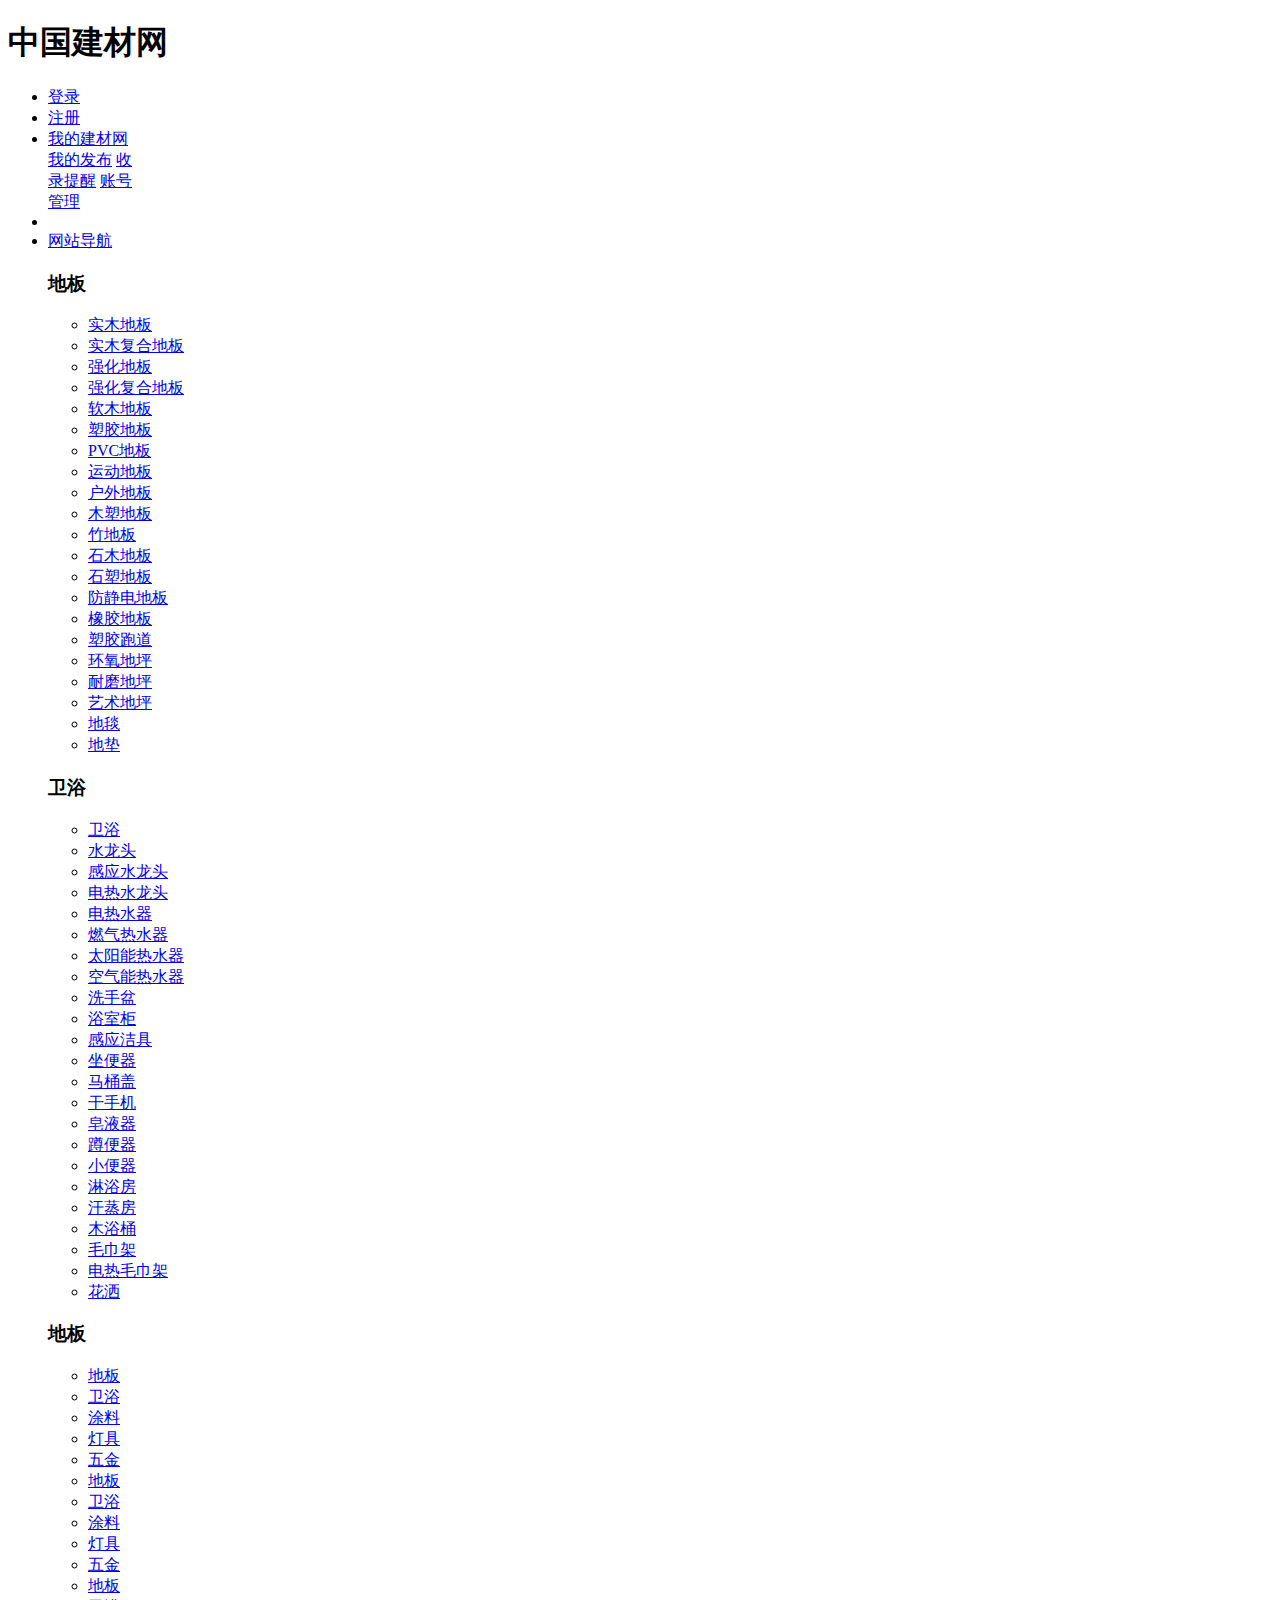
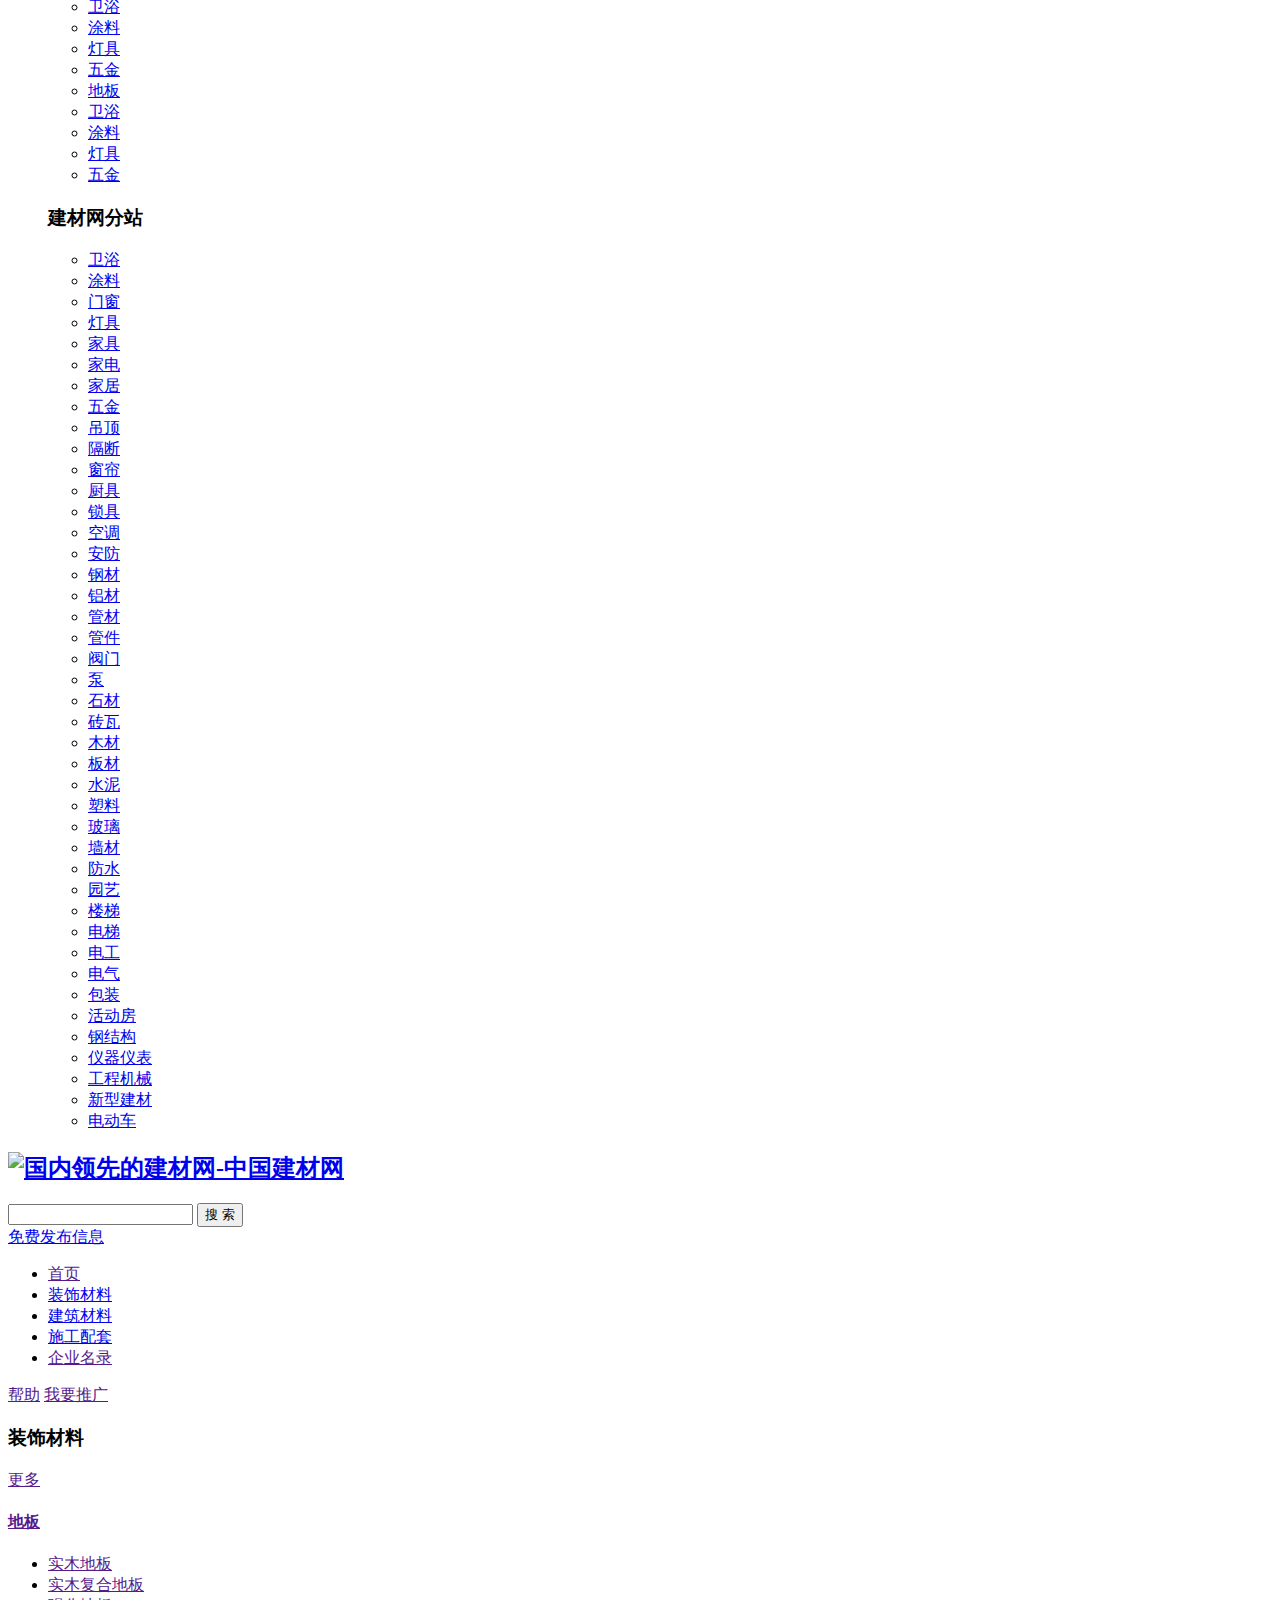
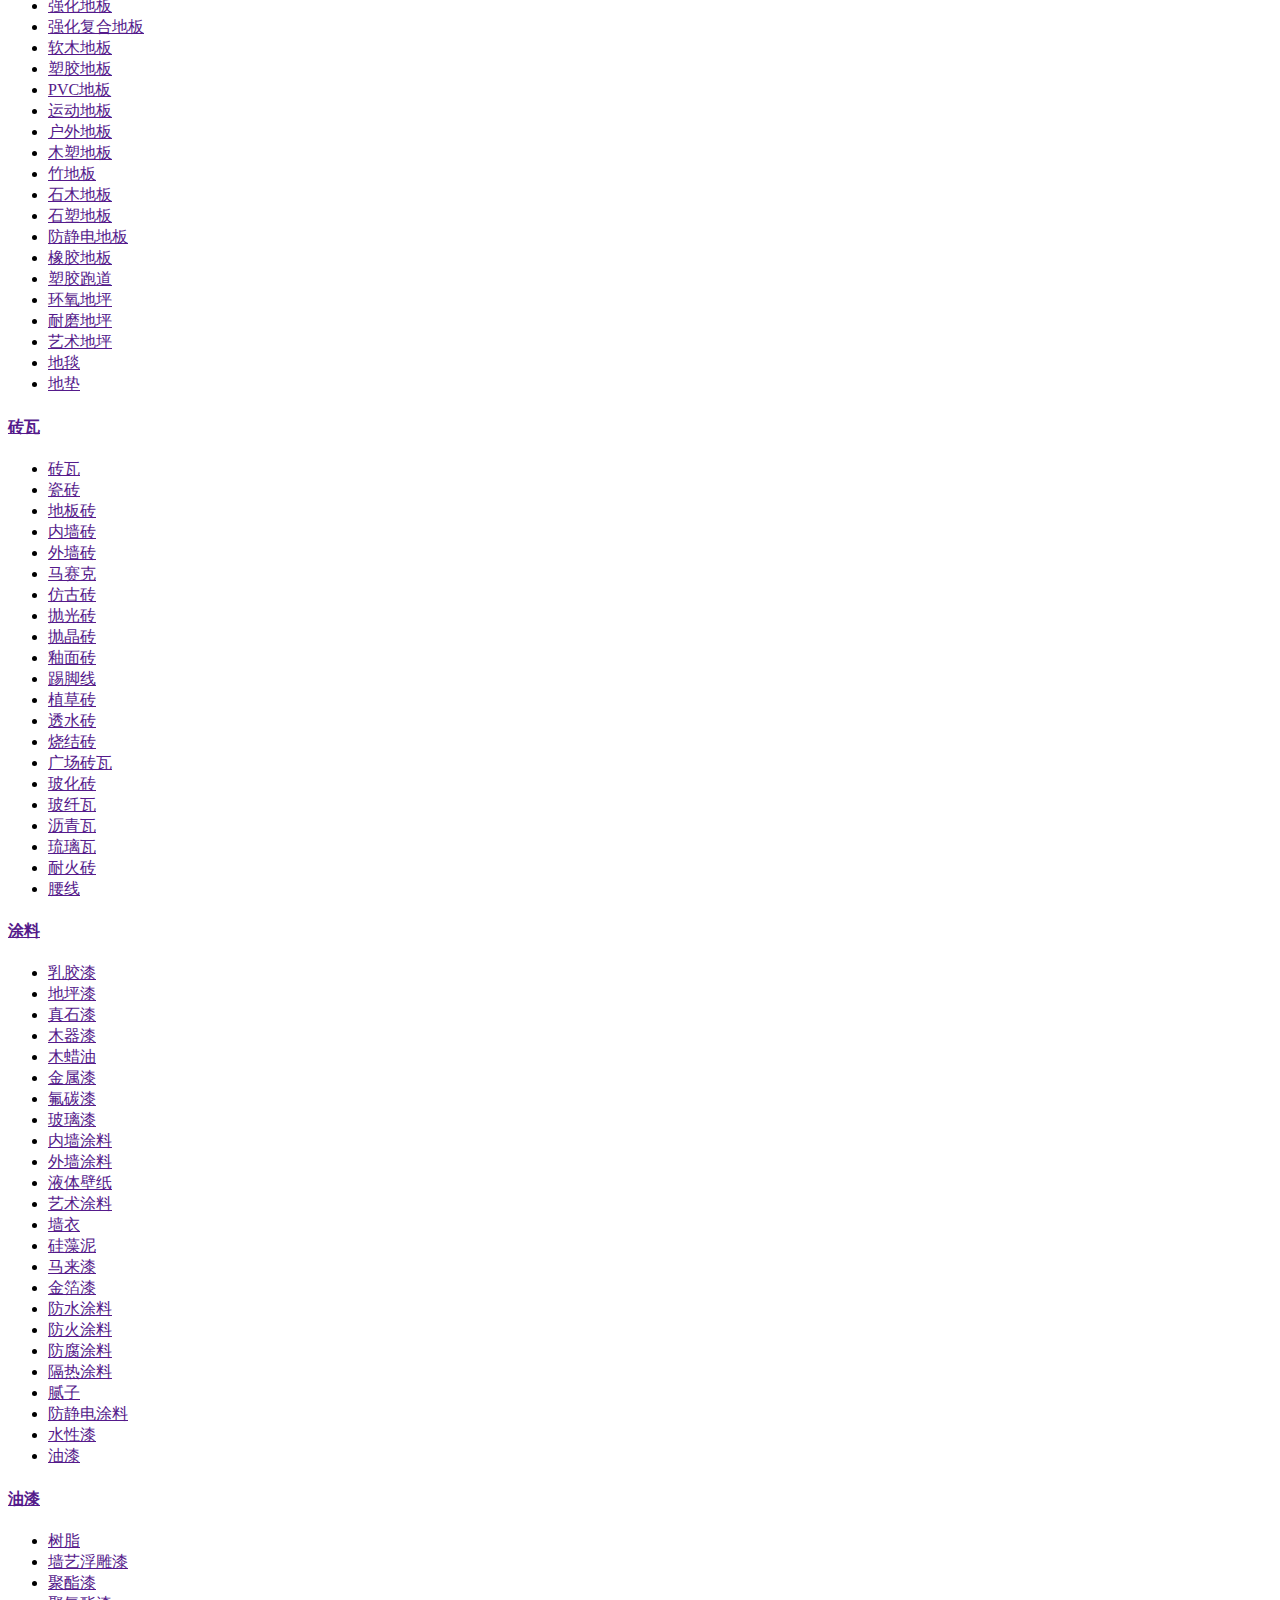
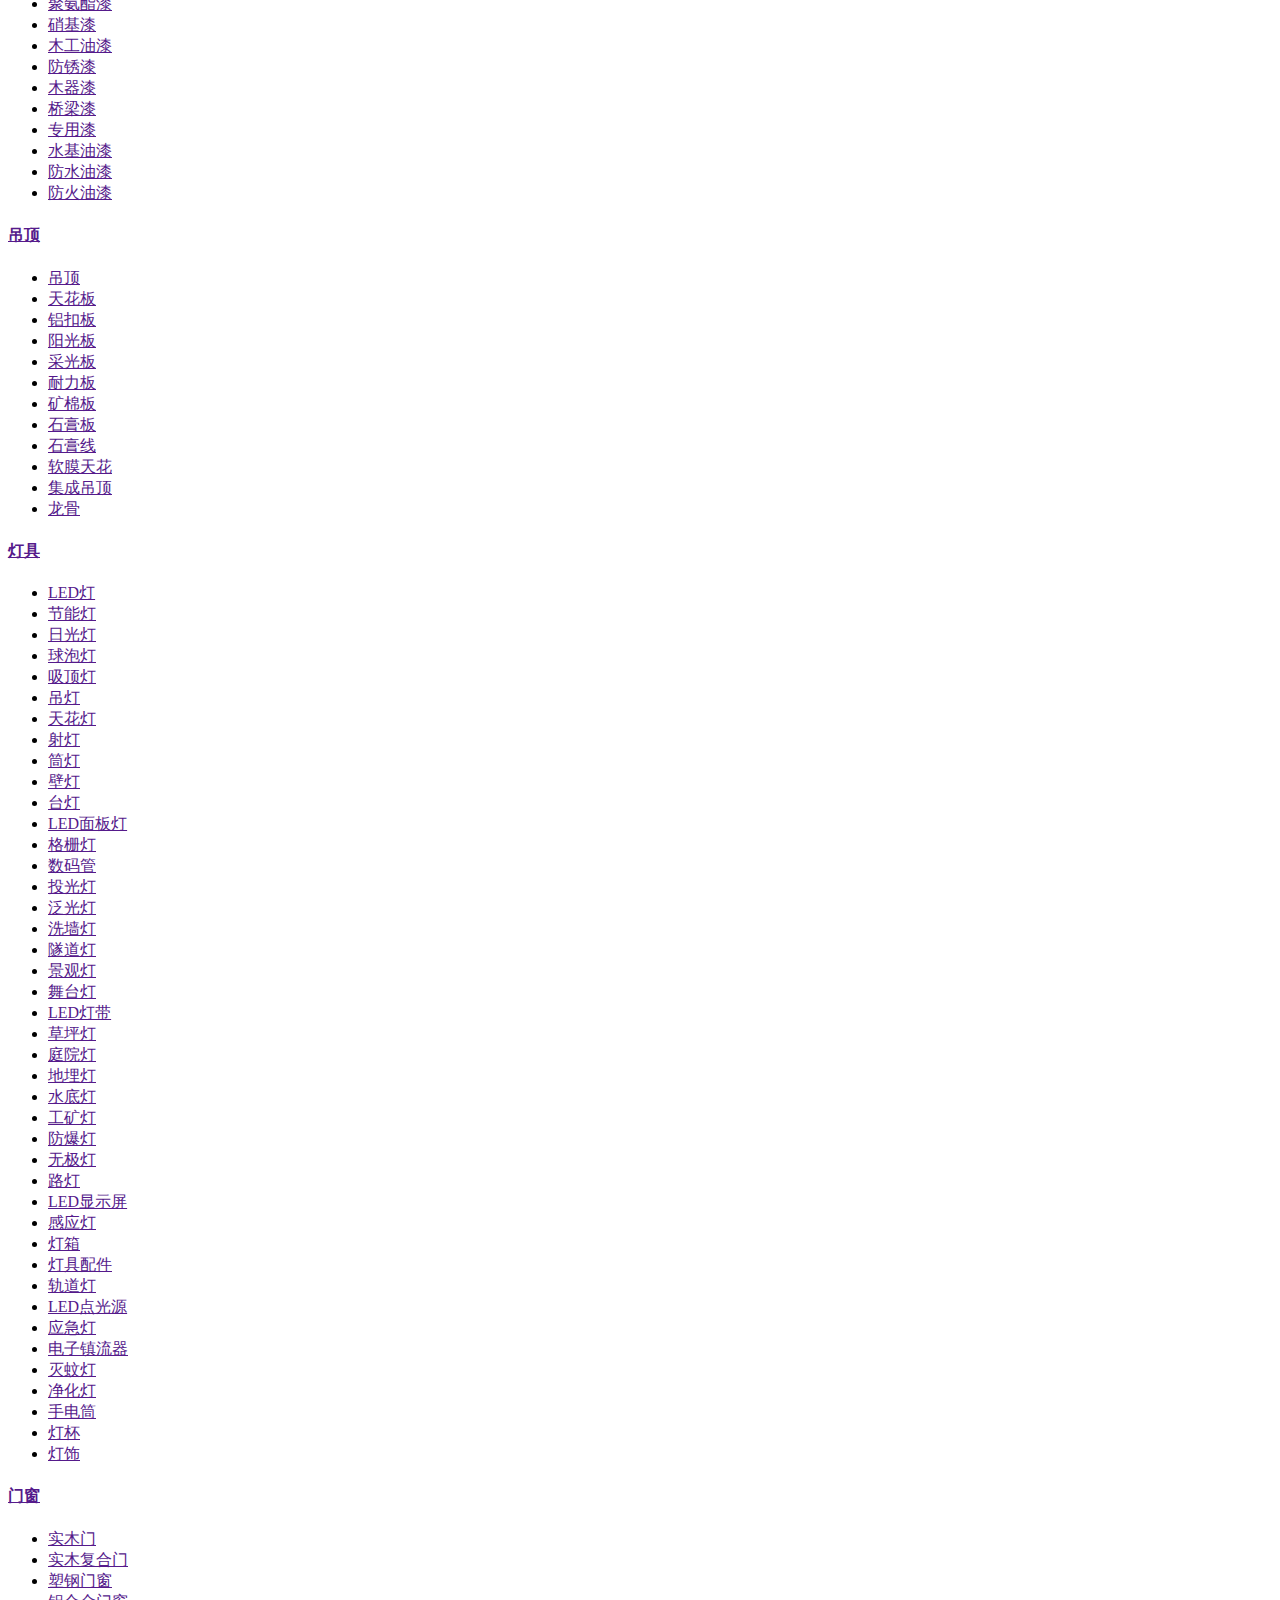
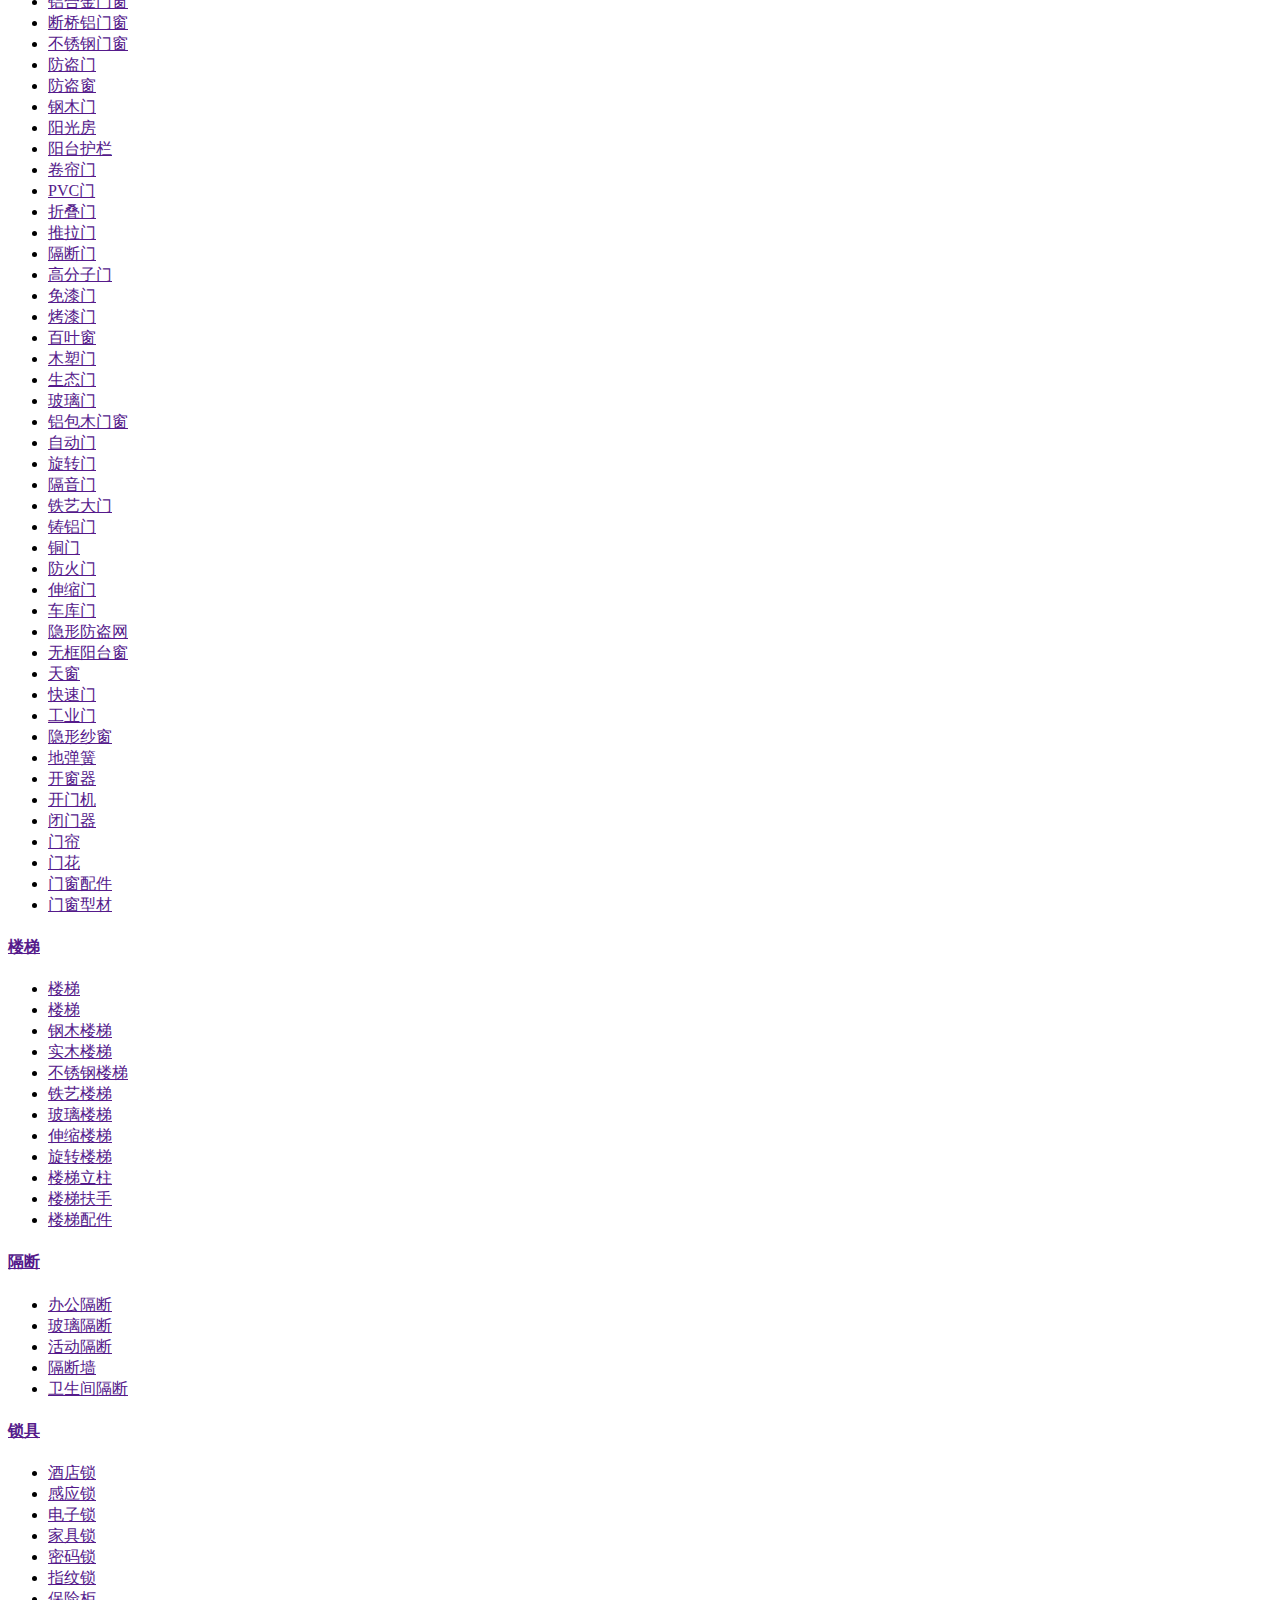
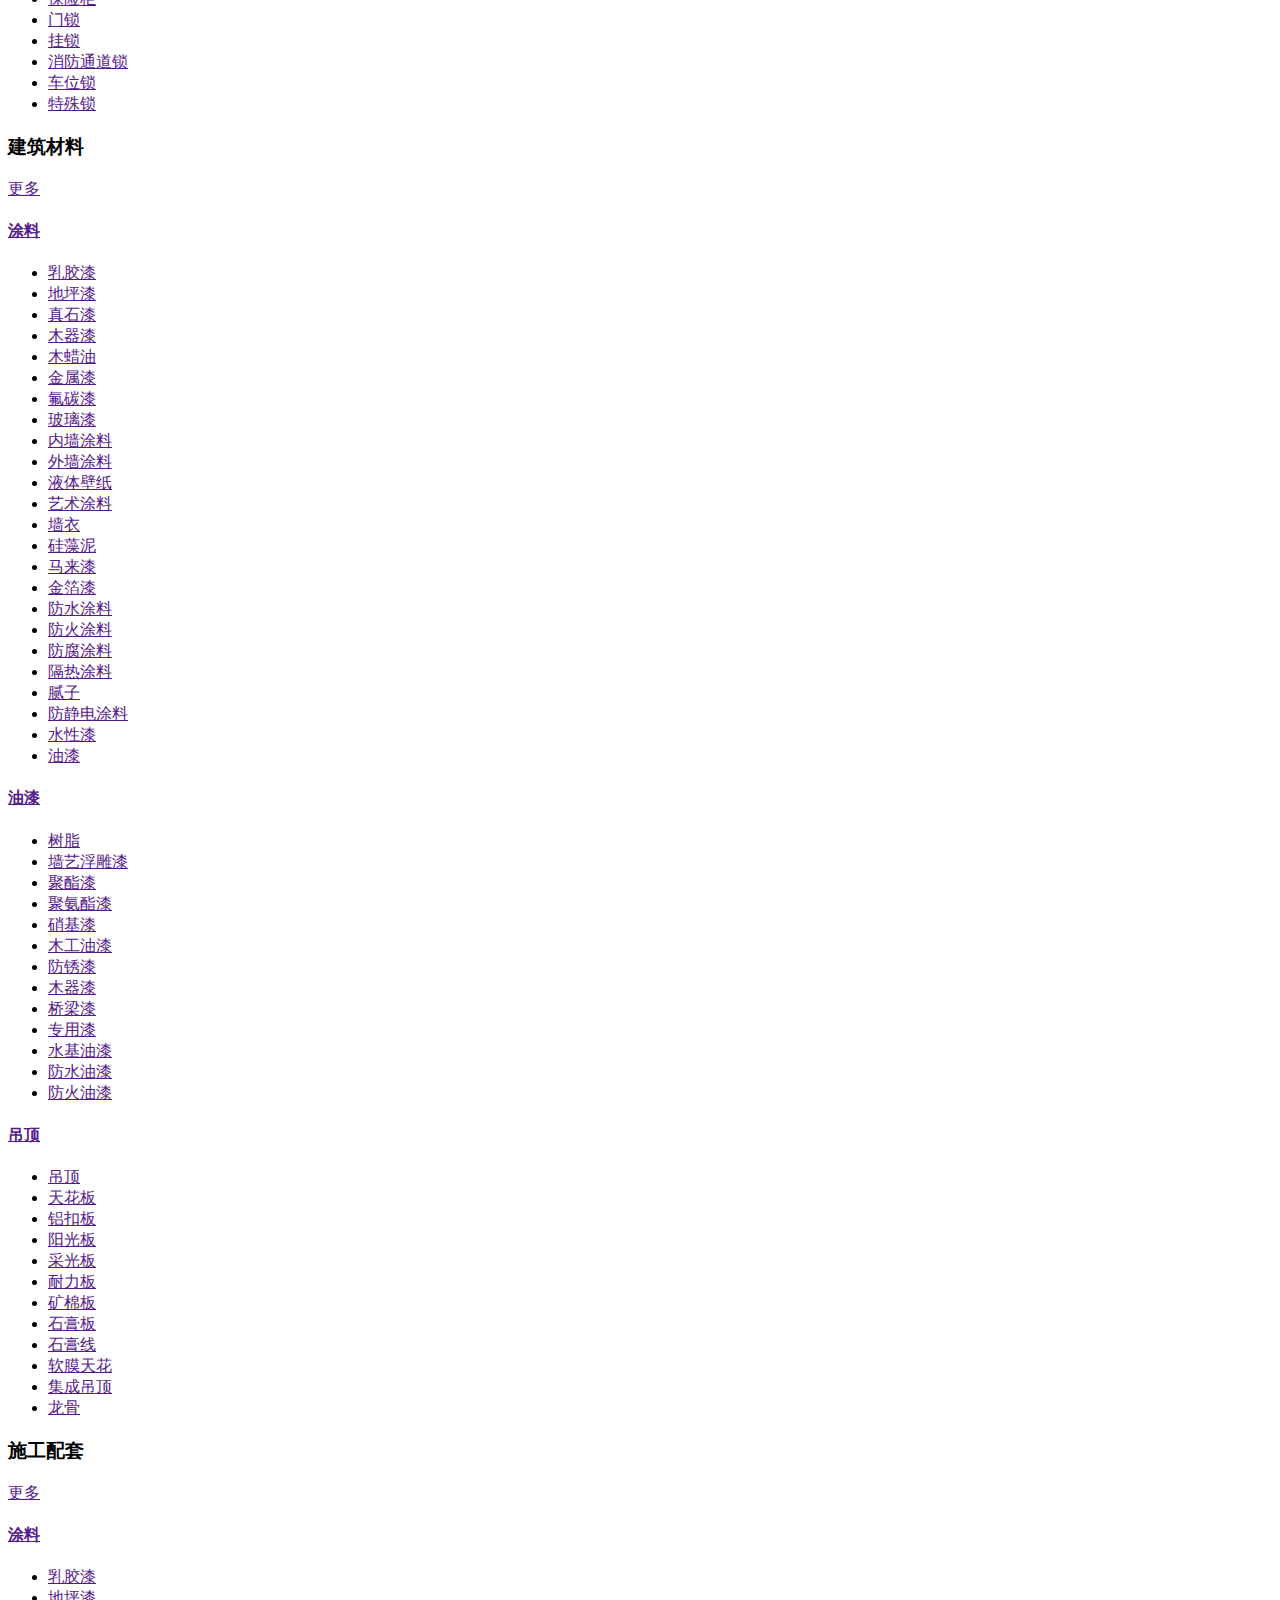
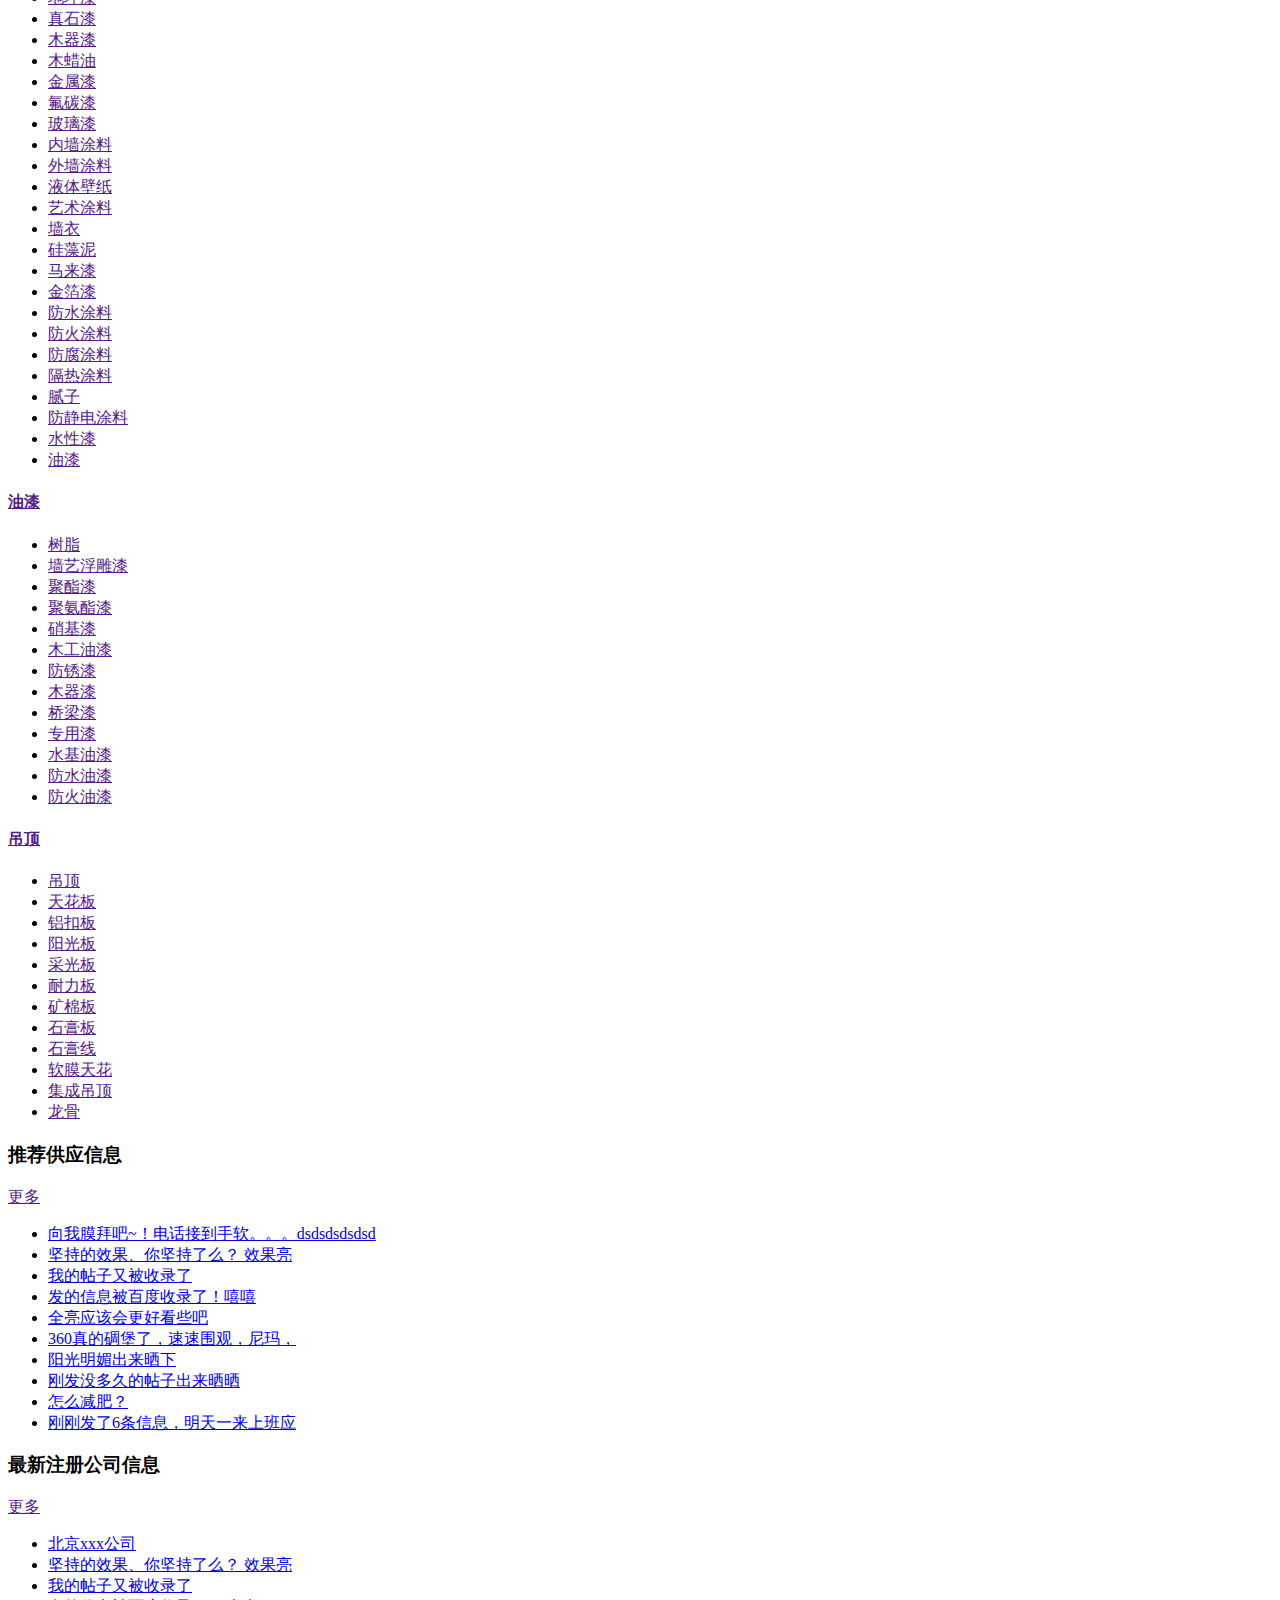
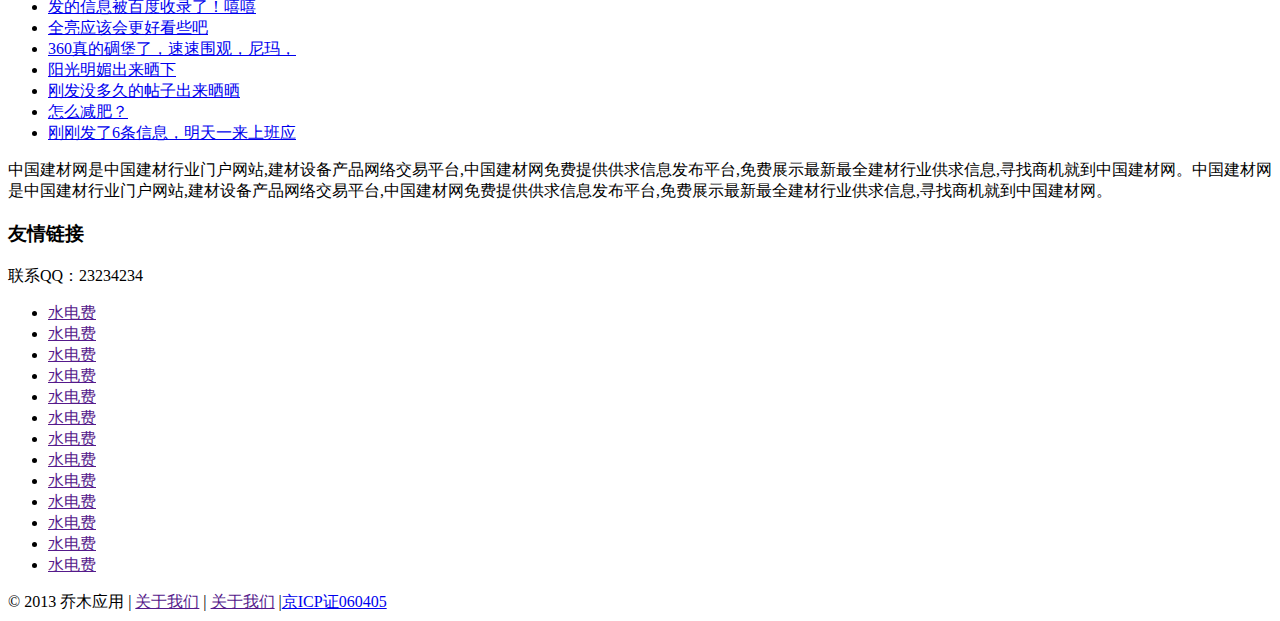
==== joe/index.html @ 0b6f3cf6 "add a lots" ====
<!DOCTYPE HTML>
<html>
	<meta charset='utf-8' />
	<meta name="keywords" content="css test,css" />
	<meta name="description" content="test is great" />
	<meta http-equiv="X-UA-Compatible" content="IE=edge,chrome=1" />
	<title>HTML5</title>
	<link rel="shortcut icon" href="" />
	<link rel="stylesheet" href="__PUBLIC__/Css/kof.css" type="text/css" />
	<link rel="stylesheet" href="__PUBLIC__/Css/fontawesome/font-awesome.min.css" type="text/css" />
	<load href="__PUBLIC__/Js/jquery.js" />
	<!--[if IE 7]>
	  <link rel="stylesheet" href="__PUBLIC__/css/fontawesome/font-awesome-ie7.min.css">
	<![endif]-->
	<script type="text/javascript">
		(function($){
		$.fn.hoverDelay = function(options){
		var defaults = {
		hoverDuring: 200,
		outDuring: 200,
		hoverEvent: function(){
		    $.noop();
		},
		outEvent: function(){
		    $.noop();    
		}
		};
		var sets = $.extend(defaults,options || {});
		var hoverTimer, outTimer;
		return $(this).each(function(){
		$(this).hover(function(){
		    clearTimeout(outTimer);
		    hoverTimer = setTimeout(sets.hoverEvent, sets.hoverDuring);
		},function(){
		    clearTimeout(hoverTimer);
		    outTimer = setTimeout(sets.outEvent, sets.outDuring);
		});    
		});
		}      
		})(jQuery);
		
			function hoverEffect(id,classname,target){
				$(id).hoverDelay({
				    hoverEvent: function(){
						$(target).addClass(classname);
					},
					outEvent: function(){
						$(target).removeClass(classname);
					}
				});
		    }
		    $(function(){
			   hoverEffect("#dashboard","menu-hover","#dashboard");
			   hoverEffect("#sitemap","menu-hover","#sitemap");
			   hoverEffect("#search-btn","borange",".search");
			});
		</script>
	<body>
		<div id="topheader" class="mb10">
			<div class="container">
				<h1 class="f14 dib l lh28 n ml5">中国建材网</h1>
				<ul class="r lh28">
				<li class="di l"><a class="brc plr10" href="login" rel="nofollow"><b class="icon-user cf60"></b> 登录</a></li>
				<li class="di l"><a class="brc plr10"  href="reg" rel="nofollow">注册</a></li>
				<li class="di menu" id="dashboard">
						<div class="menu-hd">
							<a href="http://www.huangye88.com/" target="_blank" title="免费发布信息">我的建材网</a><i><em></em><span></span></i>
						</div>
						<div class="menu-bd menu-list">
							<div class="menu-bd-panel" style="width:91px;">
								<a href="#" target="_top"><b class="icon-edit gc"></b> 我的发布</a>
								<a href="#" target="_top"><b class="icon-bell gc"></b> 收录提醒</a>
								<a href="#" target="_top"><b class="icon-cog gc"></b> 账号管理</a>
							</div>
						</div>
				</li>
				<li class="di l"><span class="brc lh12 h12"></span></li>
				<li class="di menu" id="sitemap">
						<div class="menu-hd">
							<a href="#"><b class="icon-sitemap cf60"></b> 网站导航</a><i><em></em><span></span></i>
						</div>
						<div class="menu-bd menu-list">
							<div class="menu-bd-panel">
								<div class="mod mod-a">
									<div class="mod-wrap">
										<h3>地板</h3>
										<ul>
											<li><a href="cpvlist_43.htm">实木地板</a></li>
											<li><a href="cpvlist_42.htm">实木复合地板</a></li>
											<li><a href="cpvlist_39.htm">强化地板</a></li>
											<li><a href="cpvlist_942.htm">强化复合地板</a></li>
											<li><a href="cpvlist_38.htm">软木地板</a></li>
											<li><a href="cpvlist_33.htm">塑胶地板</a></li>
											<li><a href="cpvlist_765.htm">PVC地板</a></li>
											<li><a href="cpvlist_820.htm">运动地板</a></li>
											<li><a href="cpvlist_940.htm">户外地板</a></li>
											<li><a href="cpvlist_868.htm">木塑地板</a></li>
											<li><a href="cpvlist_37.htm">竹地板</a></li>
											<li><a href="cpvlist_941.htm">石木地板</a></li>
											<li><a href="cpvlist_943.htm">石塑地板</a></li>
											<li><a href="cpvlist_757.htm">防静电地板</a></li>
											<li><a href="cpvlist_40.htm">橡胶地板</a></li>
											<li><a href="cpvlist_1323.htm">塑胶跑道</a></li>
											<li><a href="cpvlist_789.htm">环氧地坪</a></li>
											<li><a href="cpvlist_790.htm">耐磨地坪</a></li>
											<li><a href="cpvlist_791.htm">艺术地坪</a></li>
											<li><a href="cpvlist_756.htm">地毯</a></li>
											<li><a href="cpvlist_945.htm">地垫</a></li>
										</ul>
									</div>
								</div>
								<div class="mod mod-b">
									<div class="mod-wrap">
										<h3>卫浴</h3>
										<ul>
											<li><a href="cplist_1.htm" class="a4">卫浴</a></li>
<li><a href="cpvlist_3.htm">水龙头</a></li>
										<li><a href="cpvlist_1200.htm">感应水龙头</a></li>
										<li><a href="cpvlist_1127.htm">电热水龙头</a></li>
										<li><a href="cpvlist_11.htm">电热水器</a></li>
										<li><a href="cpvlist_1281.htm">燃气热水器</a></li>
										<li><a href="cpvlist_1129.htm">太阳能热水器</a></li>
										<li><a href="cpvlist_1128.htm">空气能热水器</a></li>
										<li><a href="cpvlist_763.htm">洗手盆</a></li>
										<li><a href="cpvlist_755.htm">浴室柜</a></li>
										<li><a href="cpvlist_859.htm">感应洁具</a></li>
										<li><a href="cpvlist_4.htm">坐便器</a></li>
										<li><a href="cpvlist_1174.htm">马桶盖</a></li>
										<li><a href="cpvlist_867.htm">干手机</a></li>
										<li><a href="cpvlist_1201.htm">皂液器</a></li>
										<li><a href="cpvlist_898.htm">蹲便器</a></li>
										<li><a href="cpvlist_858.htm">小便器</a></li>
										<li><a href="cpvlist_764.htm">淋浴房</a></li>
										<li><a href="cpvlist_899.htm">汗蒸房</a></li>
										<li><a href="cpvlist_1126.htm">木浴桶</a></li>
										<li><a href="cpvlist_779.htm">毛巾架</a></li>
										<li><a href="cpvlist_1280.htm">电热毛巾架</a></li>
										<li><a href="cpvlist_778.htm">花洒</a></li>
										</ul>
									</div>
								</div>
								<div class="mod mod-c">
									<div class="mod-wrap">
										<h3>地板</h3>
										<ul>
											<li><a href="#" target="_top">地板</a></li>
											<li><a href="#" target="_top">卫浴</a></li>
											<li><a href="#" target="_top">涂料</a></li>
											<li><a href="#" target="_top">灯具</a></li>
											<li><a href="#" target="_top">五金</a></li>
											<li><a href="#" target="_top">地板</a></li>
											<li><a href="#" target="_top">卫浴</a></li>
											<li><a href="#" target="_top">涂料</a></li>
											<li><a href="#" target="_top">灯具</a></li>
											<li><a href="#" target="_top">五金</a></li>
											<li><a href="#" target="_top">地板</a></li>
											<li><a href="#" target="_top">卫浴</a></li>
											<li><a href="#" target="_top">涂料</a></li>
											<li><a href="#" target="_top">灯具</a></li>
											<li><a href="#" target="_top">五金</a></li>
											<li><a href="#" target="_top">地板</a></li>
											<li><a href="#" target="_top">卫浴</a></li>
											<li><a href="#" target="_top">涂料</a></li>
											<li><a href="#" target="_top">灯具</a></li>
											<li><a href="#" target="_top">五金</a></li>
										</ul>
									</div>
								</div>
								<div class="mod mod-d">
									<div class="mod-wrap">
										<h3>建材网分站</h3>
										<ul>
										 <li><a href="weiyu">卫浴</a></li>
										 <li><a href="tuliao">涂料</a></li>
										 <li><a href="menchuang">门窗</a></li>
										 <li><a href="dengju">灯具</a></li>
										 <li><a href="jiaju">家具</a></li>
										 <li><a href="jiadian">家电</a></li>
										 <li><a href="jiajuzhuangshi">家居</a></li>
										 <li><a href="wujin">五金</a></li>
										 <li><a href="diaoding">吊顶</a></li>
										 <li><a href="geduan">隔断</a></li>
										 <li><a href="chuanglian">窗帘</a></li>
										 <li><a href="chuju">厨具</a></li>
										 <li><a href="suoju">锁具</a></li>
										 <li><a href="kongtiao">空调</a></li>
										 <li><a href="anfang">安防</a></li>
										 <li><a href="gangcai">钢材</a></li>
										 <li><a href="lvcai">铝材</a></li>
										 <li><a href="guancai">管材</a></li>
										 <li><a href="guanjian">管件</a></li>
										 <li><a href="famen">阀门</a></li>
										 <li><a href="beng">泵</a></li>
										 <li><a href="shicai">石材</a></li>
										 <li><a href="zhuanwa">砖瓦</a></li>
										 <li><a href="mucai">木材</a></li>
										 <li><a href="bancai">板材</a></li>
										 <li><a href="shuini">水泥</a></li>
										 <li><a href="suliao">塑料</a></li>
										 <li><a href="boli">玻璃</a></li>
										 <li><a href="muqiang">墙材</a></li>
										 <li><a href="fangshui">防水</a></li>
										 <li><a href="yuanyi">园艺</a></li>
										 <li><a href="louti">楼梯</a></li>
										 <li><a href="dianti">电梯</a></li>
										 <li><a href="diangong">电工</a></li>
										 <li><a href="dianqi">电气</a></li>
										 <li><a href="baozhuang">包装</a></li>
										 <li><a href="huodongfang">活动房</a></li>
										 <li><a href="gangjiegou">钢结构</a></li>
										 <li><a href="yiqiyibiao">仪器仪表</a></li>
										 <li><a href="gongchengjixie">工程机械</a></li>
										 <li><a href="xinxingjiancai">新型建材</a></li>
										 <li><a href="diandongche">电动车</a></li>
										</ul>
									</div>
								</div>
							</div>
						</div>
					</li>
				</ul>
			</div> 
		</div>
		<div class="header container">
		   <h2 class="logo"><a href="#" title="中国建材网"><img src="http://static.huangye88.com/images/new/logoi.jpg" alt="国内领先的建材网-中国建材网"></a></h2>
		   <form method="post" action="#" id="search-query" name="search">
		       <div id="search" class="search">
				   <div class="search-wrap" >
					     <input  type="search" class="w200 f14 g6">
						 <button name="search" type="submit" id="search-btn">搜 索</button>
				   </div>
		   	   </div>
		   </form>
		   <div class="dib r rel" style="top:16px;right:10px">
		       <a href="#" class="button button-rounded button-flat-caution button-large">
			       <b class="icon-edit"></b> 免费发布信息</a>
		   </div>
		</div>
		<div class="container">
			<div class="nav">
				<ul>
				    <li><a href="" class="active">首页</a></li>
				    <li><a href="#a">装饰材料</a></li>
				    <li><a href="#b">建筑材料</a></li>
				    <li><a href="#c">施工配套</a></li>
				    <li><a href="">企业名录</a></li>
				</ul>
				<span class="r pt15 mr10"><b class="icon-question-sign lh28 gc"></b> <a href="">帮助</a></span>
				<span class="r pt15 mr10"><b class="icon-trophy lh28 cf60"></b> <a href="">我要推广</a></span>
			</div>
		</div>
		
		<div class="container">
			<div class="content pct100">
				<div class="main">
					<div class="box-hd" name="a" id="a">
						<h3>装饰材料</h3>
						<div class="box-hd-r"><a href="">更多<b class="icon-double-angle-right gc ml5"></b></a></div>
					</div>
					<div class="box-bd">
						<div class="cat-bd">
							<label for=""><h4><a href="">地板</a></h4><b class="icon-chevron-right gc ml5"></b></label> 
							<ul>
							 <li><a href="">实木地板</a></li>
								<li><a href="">实木复合地板</a></li>
								<li><a href="">强化地板</a></li>
								<li><a href="">强化复合地板</a></li>
								<li><a href="">软木地板</a></li>
								<li><a href="">塑胶地板</a></li>
								<li><a href="">PVC地板</a></li>
								<li><a href="">运动地板</a></li>
								<li><a href="">户外地板</a></li>
								<li><a href="">木塑地板</a></li>
								<li><a href="">竹地板</a></li>
								<li><a href="">石木地板</a></li>
								<li><a href="">石塑地板</a></li>
								<li><a href="">防静电地板</a></li>
								<li><a href="">橡胶地板</a></li>
								<li><a href="">塑胶跑道</a></li>
								<li><a href="">环氧地坪</a></li>
								<li><a href="">耐磨地坪</a></li>
								<li><a href="">艺术地坪</a></li>
								<li><a href="">地毯</a></li>
								<li><a href="">地垫</a></li>
						</ul>
						</div>
						<div class="cat-bd">
							<label for=""><h4><a href="">砖瓦</a></h4><b class="icon-chevron-right gc ml5"></b></label> 
							<ul>
								 <li><a href="">砖瓦</a></li>
								<li><a href="">瓷砖</a></li>
								<li><a href="">地板砖</a></li>
								<li><a href="">内墙砖</a></li>
								<li><a href="">外墙砖</a></li>
								<li><a href="">马赛克</a></li>
								<li><a href="">仿古砖</a></li>
								<li><a href="">抛光砖</a></li>
								<li><a href="">抛晶砖</a></li>
								<li><a href="">釉面砖</a></li>
								<li><a href="">踢脚线</a></li>
								<li><a href="">植草砖</a></li>
								<li><a href="">透水砖</a></li>
								<li><a href="">烧结砖</a></li>
								<li><a href="">广场砖瓦</a></li>
								<li><a href="">玻化砖</a></li>
								<li><a href="">玻纤瓦</a></li>
								<li><a href="">沥青瓦</a></li>
								<li><a href="">琉璃瓦</a></li>
								<li><a href="">耐火砖</a></li>
								<li><a href="">腰线</a></li>
							</ul>
						</div>
						<div class="cat-bd">
							<label for=""><h4><a href="">涂料</a></h4><b class="icon-chevron-right gc ml5"></b></label> 
							<ul>
								 <li><a href="">乳胶漆</a></li>
<li><a href="">地坪漆</a></li>
<li><a href="">真石漆</a></li>
<li><a href="">木器漆</a></li>
<li><a href="">木蜡油</a></li>
<li><a href="">金属漆</a></li>
<li><a href="">氟碳漆</a></li>
<li><a href="">玻璃漆</a></li>
<li><a href="">内墙涂料</a></li>
<li><a href="">外墙涂料</a></li>
<li><a href="">液体壁纸</a></li>
<li><a href="">艺术涂料</a></li>
<li><a href="">墙衣</a></li>
<li><a href="">硅藻泥</a></li>
<li><a href="">马来漆</a></li>
<li><a href="">金箔漆</a></li>
<li><a href="">防水涂料</a></li>
<li><a href="">防火涂料</a></li>
<li><a href="">防腐涂料</a></li>
<li><a href="">隔热涂料</a></li>
<li><a href="">腻子</a></li>
<li><a href="">防静电涂料</a></li>
<li><a href="">水性漆</a></li>
<li><a href="">油漆</a></li>
							</ul>
						</div>
						<div class="cat-bd">
							<label for=""><h4><a href="">油漆</a></h4><b class="icon-chevron-right gc ml5"></b></label> 
							<ul>
								<li><a href="">树脂</a></li>
<li><a href="">墙艺浮雕漆</a></li>
<li><a href="">聚酯漆</a></li>
<li><a href="">聚氨酯漆</a></li>
<li><a href="">硝基漆</a></li>
<li><a href="">木工油漆</a></li>
<li><a href="">防锈漆</a></li>
<li><a href="">木器漆</a></li>
<li><a href="">桥梁漆</a></li>
<li><a href="">专用漆</a></li>
<li><a href="">水基油漆</a></li>
<li><a href="">防水油漆</a></li>
<li><a href="">防火油漆</a></li>
							</ul>
						</div>
						<div class="cat-bd">
							<label for=""><h4><a href="">吊顶</a></h4><b class="icon-chevron-right gc ml5"></b></label> 
							<ul>
								 <li><a href="">吊顶</a></li>
<li><a href="">天花板</a></li>
<li><a href="">铝扣板</a></li>
<li><a href="">阳光板</a></li>
<li><a href="">采光板</a></li>
<li><a href="">耐力板</a></li>
<li><a href="">矿棉板</a></li>
<li><a href="">石膏板</a></li>
<li><a href="">石膏线</a></li>
<li><a href="">软膜天花</a></li>
<li><a href="">集成吊顶</a></li>
<li><a href="">龙骨</a></li>
							</ul>
						</div>
						<div class="cat-bd">
							<label for=""><h4><a href="">灯具</a></h4><b class="icon-chevron-right gc ml5"></b></label> 
							<ul>
								 <li><a href="">LED灯</a></li>
									<li><a href="">节能灯</a></li>
									<li><a href="">日光灯</a></li>
									<li><a href="">球泡灯</a></li>
									<li><a href="">吸顶灯</a></li>
									<li><a href="">吊灯</a></li>
									<li><a href="">天花灯</a></li>
									<li><a href="">射灯</a></li>
									<li><a href="">筒灯</a></li>
									<li><a href="">壁灯</a></li>
									<li><a href="">台灯</a></li>
									<li><a href="">LED面板灯</a></li>
									<li><a href="">格栅灯</a></li>
									<li><a href="">数码管</a></li>
									<li><a href="">投光灯</a></li>
									<li><a href="">泛光灯</a></li>
									<li><a href="">洗墙灯</a></li>
									<li><a href="">隧道灯</a></li>
									<li><a href="">景观灯</a></li>
									<li><a href="">舞台灯</a></li>
									<li><a href="">LED灯带</a></li>
									<li><a href="">草坪灯</a></li>
									<li><a href="">庭院灯</a></li>
									<li><a href="">地埋灯</a></li>
									<li><a href="">水底灯</a></li>
									<li><a href="">工矿灯</a></li>
									<li><a href="">防爆灯</a></li>
									<li><a href="">无极灯</a></li>
									<li><a href="">路灯</a></li>
									<li><a href="">LED显示屏</a></li>
									<li><a href="">感应灯</a></li>
									<li><a href="">灯箱</a></li>
									<li><a href="">灯具配件</a></li>
									<li><a href="">轨道灯</a></li>
									<li><a href="">LED点光源</a></li>
									<li><a href="">应急灯</a></li>
									<li><a href="">电子镇流器</a></li>
									<li><a href="">灭蚊灯</a></li>
									<li><a href="">净化灯</a></li>
									<li><a href="">手电筒</a></li>
									<li><a href="">灯杯</a></li>
									<li><a href="">灯饰</a></li>
							</ul>
						</div>
						<div class="cat-bd">
							<label for=""><h4><a href="">门窗</a></h4><b class="icon-chevron-right gc ml5"></b></label> 
							<ul>
								 <li><a href="">实木门</a></li>
<li><a href="">实木复合门</a></li>
<li><a href="">塑钢门窗</a></li>
<li><a href="">铝合金门窗</a></li>
<li><a href="">断桥铝门窗</a></li>
<li><a href="">不锈钢门窗</a></li>
<li><a href="">防盗门</a></li>
<li><a href="">防盗窗</a></li>
<li><a href="">钢木门</a></li>
<li><a href="">阳光房</a></li>
<li><a href="">阳台护栏</a></li>
<li><a href="">卷帘门</a></li>
<li><a href="">PVC门</a></li>
<li><a href="">折叠门</a></li>
<li><a href="">推拉门</a></li>
<li><a href="">隔断门</a></li>
<li><a href="">高分子门</a></li>
<li><a href="">免漆门</a></li>
<li><a href="">烤漆门</a></li>
<li><a href="">百叶窗</a></li>
<li><a href="">木塑门</a></li>
<li><a href="">生态门</a></li>
<li><a href="">玻璃门</a></li>
<li><a href="">铝包木门窗</a></li>
<li><a href="">自动门</a></li>
<li><a href="">旋转门</a></li>
<li><a href="">隔音门</a></li>
<li><a href="">铁艺大门</a></li>
<li><a href="">铸铝门</a></li>
<li><a href="">铜门</a></li>
<li><a href="">防火门</a></li>
<li><a href="">伸缩门</a></li>
<li><a href="">车库门</a></li>
<li><a href="">隐形防盗网</a></li>
<li><a href="">无框阳台窗</a></li>
<li><a href="">天窗</a></li>
<li><a href="">快速门</a></li>
<li><a href="">工业门</a></li>
<li><a href="">隐形纱窗</a></li>
<li><a href="">地弹簧</a></li>
<li><a href="">开窗器</a></li>
<li><a href="">开门机</a></li>
<li><a href="">闭门器</a></li>
<li><a href="">门帘</a></li>
<li><a href="">门花</a></li>
<li><a href="">门窗配件</a></li>
<li><a href="">门窗型材</a></li>
							</ul>
						</div>
						<div class="cat-bd">
							<label for=""><h4><a href="">楼梯</a></h4><b class="icon-chevron-right gc ml5"></b></label> 
							<ul>
								 <li><a href="">楼梯</a></li>
<li><a href="">楼梯</a></li>
<li><a href="">钢木楼梯</a></li>
<li><a href="">实木楼梯</a></li>
<li><a href="">不锈钢楼梯</a></li>
<li><a href="">铁艺楼梯</a></li>
<li><a href="">玻璃楼梯</a></li>
<li><a href="">伸缩楼梯</a></li>
<li><a href="">旋转楼梯</a></li>
<li><a href="">楼梯立柱</a></li>
<li><a href="">楼梯扶手</a></li>
<li><a href="">楼梯配件</a></li>
							</ul>
						</div>
						<div class="cat-bd">
							<label for=""><h4><a href="">隔断</a></h4><b class="icon-chevron-right gc ml5"></b></label> 
							<ul>
<li><a href="">办公隔断</a></li>
<li><a href="">玻璃隔断</a></li>
<li><a href="">活动隔断</a></li>
<li><a href="">隔断墙</a></li>
<li><a href="">卫生间隔断</a></li>
							</ul>
						</div>
						<div class="cat-bd">
							<label for=""><h4><a href="">锁具</a></h4><b class="icon-chevron-right gc ml5"></b></label> 
							<ul>
<li><a href="">酒店锁</a></li>
<li><a href="">感应锁</a></li>
<li><a href="">电子锁</a></li>
<li><a href="">家具锁</a></li>
<li><a href="">密码锁</a></li>
<li><a href="">指纹锁</a></li>
<li><a href="">保险柜</a></li>
<li><a href="">门锁</a></li>
<li><a href="">挂锁</a></li>
<li><a href="">消防通道锁</a></li>
<li><a href="">车位锁</a></li>
<li><a href="">特殊锁</a></li>
							</ul>
						</div>	
					</div>

					<div class="box-hd" name="b" id="b">
						<h3>建筑材料</h3>
						<div class="box-hd-r"><a href="">更多</a></div>
					</div>
					<div class="box-bd">
						<div class="cat-bd">
							<label for=""><h4><a href="">涂料</a></h4><b class="icon-chevron-right gc ml5"></b></label> 
							<ul>
								 <li><a href="">乳胶漆</a></li>
<li><a href="">地坪漆</a></li>
<li><a href="">真石漆</a></li>
<li><a href="">木器漆</a></li>
<li><a href="">木蜡油</a></li>
<li><a href="">金属漆</a></li>
<li><a href="">氟碳漆</a></li>
<li><a href="">玻璃漆</a></li>
<li><a href="">内墙涂料</a></li>
<li><a href="">外墙涂料</a></li>
<li><a href="">液体壁纸</a></li>
<li><a href="">艺术涂料</a></li>
<li><a href="">墙衣</a></li>
<li><a href="">硅藻泥</a></li>
<li><a href="">马来漆</a></li>
<li><a href="">金箔漆</a></li>
<li><a href="">防水涂料</a></li>
<li><a href="">防火涂料</a></li>
<li><a href="">防腐涂料</a></li>
<li><a href="">隔热涂料</a></li>
<li><a href="">腻子</a></li>
<li><a href="">防静电涂料</a></li>
<li><a href="">水性漆</a></li>
<li><a href="">油漆</a></li>
							</ul>
						</div>
						<div class="cat-bd">
							<label for=""><h4><a href="">油漆</a></h4><b class="icon-chevron-right gc ml5"></b></label> 
							<ul>
								<li><a href="">树脂</a></li>
<li><a href="">墙艺浮雕漆</a></li>
<li><a href="">聚酯漆</a></li>
<li><a href="">聚氨酯漆</a></li>
<li><a href="">硝基漆</a></li>
<li><a href="">木工油漆</a></li>
<li><a href="">防锈漆</a></li>
<li><a href="">木器漆</a></li>
<li><a href="">桥梁漆</a></li>
<li><a href="">专用漆</a></li>
<li><a href="">水基油漆</a></li>
<li><a href="">防水油漆</a></li>
<li><a href="">防火油漆</a></li>
							</ul>
						</div>
						<div class="cat-bd">
							<label for=""><h4><a href="">吊顶</a></h4><b class="icon-chevron-right gc ml5"></b></label> 
							<ul>
								 <li><a href="">吊顶</a></li>
<li><a href="">天花板</a></li>
<li><a href="">铝扣板</a></li>
<li><a href="">阳光板</a></li>
<li><a href="">采光板</a></li>
<li><a href="">耐力板</a></li>
<li><a href="">矿棉板</a></li>
<li><a href="">石膏板</a></li>
<li><a href="">石膏线</a></li>
<li><a href="">软膜天花</a></li>
<li><a href="">集成吊顶</a></li>
<li><a href="">龙骨</a></li>
							</ul>
						</div>
					</div>

					<div class="box-hd" name="c" id="c">
						<h3>施工配套</h3>
						<div class="box-hd-r"><a href="">更多</a></div>
					</div>
					<div class="box-bd">
						<div class="cat-bd">
							<label for=""><h4><a href="">涂料</a></h4><b class="icon-chevron-right gc ml5"></b></label> 
							<ul>
								 <li><a href="">乳胶漆</a></li>
<li><a href="">地坪漆</a></li>
<li><a href="">真石漆</a></li>
<li><a href="">木器漆</a></li>
<li><a href="">木蜡油</a></li>
<li><a href="">金属漆</a></li>
<li><a href="">氟碳漆</a></li>
<li><a href="">玻璃漆</a></li>
<li><a href="">内墙涂料</a></li>
<li><a href="">外墙涂料</a></li>
<li><a href="">液体壁纸</a></li>
<li><a href="">艺术涂料</a></li>
<li><a href="">墙衣</a></li>
<li><a href="">硅藻泥</a></li>
<li><a href="">马来漆</a></li>
<li><a href="">金箔漆</a></li>
<li><a href="">防水涂料</a></li>
<li><a href="">防火涂料</a></li>
<li><a href="">防腐涂料</a></li>
<li><a href="">隔热涂料</a></li>
<li><a href="">腻子</a></li>
<li><a href="">防静电涂料</a></li>
<li><a href="">水性漆</a></li>
<li><a href="">油漆</a></li>
							</ul>
						</div>
						<div class="cat-bd">
							<label for=""><h4><a href="">油漆</a></h4><b class="icon-chevron-right gc ml5"></b></label> 
							<ul>
								<li><a href="">树脂</a></li>
<li><a href="">墙艺浮雕漆</a></li>
<li><a href="">聚酯漆</a></li>
<li><a href="">聚氨酯漆</a></li>
<li><a href="">硝基漆</a></li>
<li><a href="">木工油漆</a></li>
<li><a href="">防锈漆</a></li>
<li><a href="">木器漆</a></li>
<li><a href="">桥梁漆</a></li>
<li><a href="">专用漆</a></li>
<li><a href="">水基油漆</a></li>
<li><a href="">防水油漆</a></li>
<li><a href="">防火油漆</a></li>
							</ul>
						</div>
						<div class="cat-bd">
							<label for=""><h4><a href="">吊顶</a></h4><b class="icon-chevron-right gc ml5"></b></label> 
							<ul>
								 <li><a href="">吊顶</a></li>
<li><a href="">天花板</a></li>
<li><a href="">铝扣板</a></li>
<li><a href="">阳光板</a></li>
<li><a href="">采光板</a></li>
<li><a href="">耐力板</a></li>
<li><a href="">矿棉板</a></li>
<li><a href="">石膏板</a></li>
<li><a href="">石膏线</a></li>
<li><a href="">软膜天花</a></li>
<li><a href="">集成吊顶</a></li>
<li><a href="">龙骨</a></li>
							</ul>
						</div>
					</div>
				</div>
				<div class="side">
					<div class="box-hd">
						<h3>推荐供应信息</h3>
						<div class="box-hd-r"><a href="">更多<b class="icon-double-angle-right gc ml5"></b></a></div>
					</div>
					<div class="list-bd">
						<ul>
						<li><b class="icon-angle-right gc mr5"></b><a href="http://t.huangye88.com/forum.php?mod=viewthread&amp;tid=109032" target="_blank">向我膜拜吧~！电话接到手软。。。dsdsdsdsdsd</a></li>
						<li><b class="icon-angle-right gc mr5"></b><a href="http://t.huangye88.com/forum.php?mod=viewthread&amp;tid=136286" target="_blank">坚持的效果、你坚持了么？  效果亮</a></li>
						<li><b class="icon-angle-right gc mr5"></b><a href="http://t.huangye88.com/forum.php?mod=viewthread&amp;tid=130366" target="_blank">我的帖子又被收录了</a></li>
						<li><b class="icon-angle-right gc mr5"></b><a href="http://t.huangye88.com/forum.php?mod=viewthread&amp;tid=38139" target="_blank">发的信息被百度收录了！嘻嘻</a></li>
						<li><b class="icon-angle-right gc mr5"></b><a href="http://t.huangye88.com/forum.php?mod=viewthread&amp;tid=137016" target="_blank">全亮应该会更好看些吧</a></li>
						<li><b class="icon-angle-right gc mr5"></b><a href="http://t.huangye88.com/forum.php?mod=viewthread&amp;tid=137204" target="_blank">360真的碉堡了，速速围观，尼玛，</a></li>
						<li><b class="icon-angle-right gc mr5"></b><a href="http://t.huangye88.com/forum.php?mod=viewthread&amp;tid=137212" target="_blank">阳光明媚出来晒下</a></li>
						<li><b class="icon-angle-right gc mr5"></b><a href="http://t.huangye88.com/forum.php?mod=viewthread&amp;tid=135503" target="_blank">刚发没多久的帖子出来晒晒</a></li>
						<li><b class="icon-angle-right gc mr5"></b><a href="http://t.huangye88.com/forum.php?mod=viewthread&amp;tid=137182" target="_blank">怎么减肥？</a></li>
						<li><b class="icon-angle-right gc mr5"></b><a href="http://t.huangye88.com/forum.php?mod=viewthread&amp;tid=137014" target="_blank">刚刚发了6条信息，明天一来上班应</a></li>
						</ul>
					</div>
					<div class="box-hd">
						<h3>最新注册公司信息</h3>
						<div class="box-hd-r"><a href="">更多<b class="icon-double-angle-right gc ml5"></b></a></div>
					</div>
					<div class="list-bd">
						<ul>
						<li><b class="icon-angle-right gc mr5"></b><a href="http://t.huangye88.com/forum.php?mod=viewthread&amp;tid=109032" target="_blank">北京xxx公司</a></li>
						<li><b class="icon-angle-right gc mr5"></b><a href="http://t.huangye88.com/forum.php?mod=viewthread&amp;tid=136286" target="_blank">坚持的效果、你坚持了么？  效果亮</a></li>
						<li><b class="icon-angle-right gc mr5"></b><a href="http://t.huangye88.com/forum.php?mod=viewthread&amp;tid=130366" target="_blank">我的帖子又被收录了</a></li>
						<li><b class="icon-angle-right gc mr5"></b><a href="http://t.huangye88.com/forum.php?mod=viewthread&amp;tid=38139" target="_blank">发的信息被百度收录了！嘻嘻</a></li>
						<li><b class="icon-angle-right gc mr5"></b><a href="http://t.huangye88.com/forum.php?mod=viewthread&amp;tid=137016" target="_blank">全亮应该会更好看些吧</a></li>
						<li><b class="icon-angle-right gc mr5"></b><a href="http://t.huangye88.com/forum.php?mod=viewthread&amp;tid=137204" target="_blank">360真的碉堡了，速速围观，尼玛，</a></li>
						<li><b class="icon-angle-right gc mr5"></b><a href="http://t.huangye88.com/forum.php?mod=viewthread&amp;tid=137212" target="_blank">阳光明媚出来晒下</a></li>
						<li><b class="icon-angle-right gc mr5"></b><a href="http://t.huangye88.com/forum.php?mod=viewthread&amp;tid=135503" target="_blank">刚发没多久的帖子出来晒晒</a></li>
						<li><b class="icon-angle-right gc mr5"></b><a href="http://t.huangye88.com/forum.php?mod=viewthread&amp;tid=137182" target="_blank">怎么减肥？</a></li>
						<li><b class="icon-angle-right gc mr5"></b><a href="http://t.huangye88.com/forum.php?mod=viewthread&amp;tid=137014" target="_blank">刚刚发了6条信息，明天一来上班应</a></li>
						</ul>
					</div>
					
				</div><!--side-->
				
					
			</div>
		</div>
		<div class="container">
			<div class="hero">中国建材网是中国建材行业门户网站,建材设备产品网络交易平台,中国建材网免费提供供求信息发布平台,免费展示最新最全建材行业供求信息,寻找商机就到中国建材网。中国建材网是中国建材行业门户网站,建材设备产品网络交易平台,中国建材网免费提供供求信息发布平台,免费展示最新最全建材行业供求信息,寻找商机就到中国建材网。</div>
			<div class="links">
				<div class="box-hd">
					<h3>友情链接</h3>
					<div class="box-hd-r">联系QQ：23234234</div>
				</div>
				<div class="links-bd">
						<ul>
					    <li><a href="">水电费</a></li>
					    <li><a href="">水电费</a></li>
					    <li><a href="">水电费</a></li>
					    <li><a href="">水电费</a></li>
					    <li><a href="">水电费</a></li>
					    <li><a href="">水电费</a></li>
					    <li><a href="">水电费</a></li>
					    <li><a href="">水电费</a></li>
					    <li><a href="">水电费</a></li>
					    <li><a href="">水电费</a></li>
					    <li><a href="">水电费</a></li>
					    <li><a href="">水电费</a></li>
					    <li><a href="">水电费</a></li>
						</ul>
				</div>
			</div>
		</div>
		<div class="footer mt20">
			<div class="tc btd pt10 pb10 lh26">© 2013 乔木应用
			<span class="gc ml5 mr5">|</span>
			<a href="" >关于我们</a>
			<span class="gc ml5 mr5">|</span>
			<a href="" >关于我们</a>
			<span class="gc ml5 mr5">|</span><a href="http://www.miibeian.gov.cn/" rel="nofollow" class="tdn g9 ml5">京ICP证060405</a>
			</div>
		</div>
	</body>
</html>
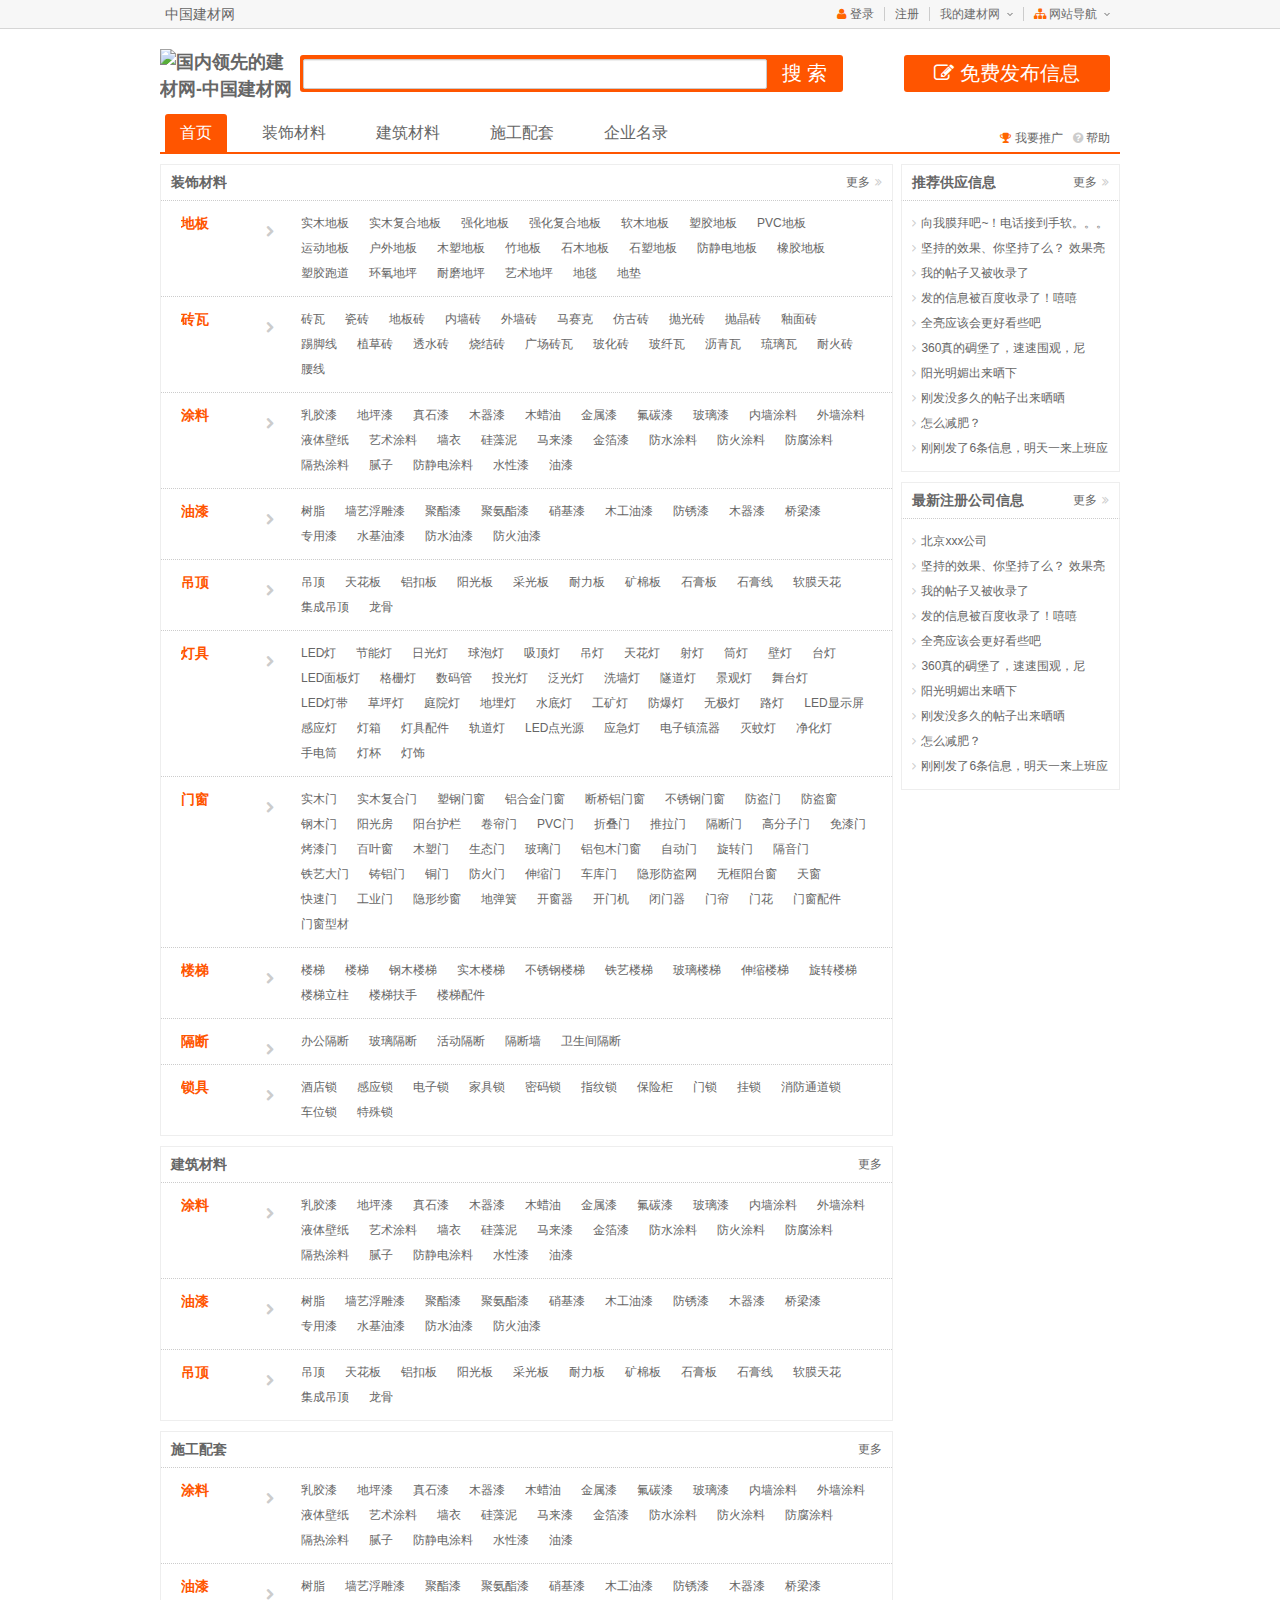
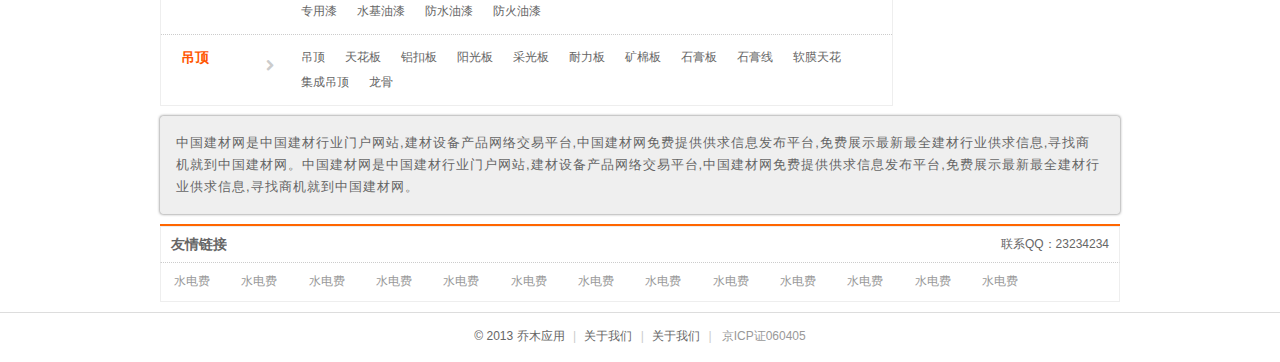
==== commit 5c13bed1: "all" ====
--- a/joe/index.html
+++ b/joe/index.html
@@ -4,67 +4,25 @@
 	<meta name="keywords" content="css test,css" />
 	<meta name="description" content="test is great" />
 	<meta http-equiv="X-UA-Compatible" content="IE=edge,chrome=1" />
-	<title>HTML5</title>
+	<title>中国建材网</title>
 	<link rel="shortcut icon" href="" />
-	<link rel="stylesheet" href="__PUBLIC__/Css/kof.css" type="text/css" />
-	<link rel="stylesheet" href="__PUBLIC__/Css/fontawesome/font-awesome.min.css" type="text/css" />
-	<load href="__PUBLIC__/Js/jquery.js" />
+	<link rel="stylesheet" href="css/kof.css" type="text/css" />
+	<link rel="stylesheet" href="css/fontawesome/font-awesome.min.css" type="text/css" />
+	<script type="text/javascript" src="js/jquery.js"></script>
+	<script type="text/javascript" src="js/kof.js"></script>
 	<!--[if IE 7]>
-	  <link rel="stylesheet" href="__PUBLIC__/css/fontawesome/font-awesome-ie7.min.css">
+	  <link rel="stylesheet" href="css/fontawesome/font-awesome-ie7.min.css">
 	<![endif]-->
-	<script type="text/javascript">
-		(function($){
-		$.fn.hoverDelay = function(options){
-		var defaults = {
-		hoverDuring: 200,
-		outDuring: 200,
-		hoverEvent: function(){
-		    $.noop();
-		},
-		outEvent: function(){
-		    $.noop();    
-		}
-		};
-		var sets = $.extend(defaults,options || {});
-		var hoverTimer, outTimer;
-		return $(this).each(function(){
-		$(this).hover(function(){
-		    clearTimeout(outTimer);
-		    hoverTimer = setTimeout(sets.hoverEvent, sets.hoverDuring);
-		},function(){
-		    clearTimeout(hoverTimer);
-		    outTimer = setTimeout(sets.outEvent, sets.outDuring);
-		});    
-		});
-		}      
-		})(jQuery);
-		
-			function hoverEffect(id,classname,target){
-				$(id).hoverDelay({
-				    hoverEvent: function(){
-						$(target).addClass(classname);
-					},
-					outEvent: function(){
-						$(target).removeClass(classname);
-					}
-				});
-		    }
-		    $(function(){
-			   hoverEffect("#dashboard","menu-hover","#dashboard");
-			   hoverEffect("#sitemap","menu-hover","#sitemap");
-			   hoverEffect("#search-btn","borange",".search");
-			});
-		</script>
 	<body>
 		<div id="topheader" class="mb10">
 			<div class="container">
 				<h1 class="f14 dib l lh28 n ml5">中国建材网</h1>
 				<ul class="r lh28">
-				<li class="di l"><a class="brc plr10" href="login" rel="nofollow"><b class="icon-user cf60"></b> 登录</a></li>
-				<li class="di l"><a class="brc plr10"  href="reg" rel="nofollow">注册</a></li>
+				<li class="di l"><a class="brc plr10" href="login.html" rel="nofollow"><b class="icon-user cf60"></b> 登录</a></li>
+				<li class="di l"><a class="brc plr10"  href="reg.html" rel="nofollow">注册</a></li>
 				<li class="di menu" id="dashboard">
 						<div class="menu-hd">
-							<a href="http://www.huangye88.com/" target="_blank" title="免费发布信息">我的建材网</a><i><em></em><span></span></i>
+							<a href="index.html" target="_blank" title="免费发布信息">我的建材网</a><i><em></em><span></span></i>
 						</div>
 						<div class="menu-bd menu-list">
 							<div class="menu-bd-panel" style="width:91px;">
@@ -222,7 +180,7 @@
 			</div> 
 		</div>
 		<div class="header container">
-		   <h2 class="logo"><a href="#" title="中国建材网"><img src="http://static.huangye88.com/images/new/logoi.jpg" alt="国内领先的建材网-中国建材网"></a></h2>
+		   <h2 class="logo"><a href="index.html" title="中国建材网"><img src="http://static.huangye88.com/images/new/logoi.jpg" alt="国内领先的建材网-中国建材网"></a></h2>
 		   <form method="post" action="#" id="search-query" name="search">
 		       <div id="search" class="search">
 				   <div class="search-wrap" >
--- a/joe/css/kof.css
+++ b/joe/css/kof.css
@@ -0,0 +1,1696 @@
+body{
+	line-height:1.5;
+	color:#666;
+	font-family: Arial,'microsoft yahei', sans-serif;
+	font-size:12px;
+}
+input,textarea,select{
+	font-size: 100%;
+	font-family: inherit;
+}
+body,h1,h2,h3,h4,h5,h6,p,ul,ol,form{
+	margin:0;
+}
+h4,h5,h6{
+	font-size: 1em;
+}
+ul,ol{
+	padding:0;
+	list-style-type:none;
+}
+img{border:0;}
+/*font-size*/
+.f0{font-size:0;}
+.f10{font-size:10px;}
+.f12{font-size:12px;}
+.f13{font-size:13px;}
+.f14{font-size:14px;}
+.f16{font-size:16px;}
+.f20{font-size:20px;}
+.f24{font-size:24px;}
+.f26{font-size:26px;}
+/*font-family*/
+.fa{font-family: Arial;}
+.ft{font-family: Tahoma;}
+.fv{font-family: Verdana;}
+.fs{font-family:'simsun';}
+.fw{font-family:'microsoft yahei';}
+/*font-style*/
+.n{font-weight:normal; font-style:normal;}
+.b{font-weight:bold;}
+.i{font-style:italic;}
+/*text-align*/
+.tc{text-align:center;}
+.tl{text-align:left;}
+.tr{text-align:right;}
+.tj{text-align:justify;}
+/*text-decoration*/
+.tdl{text-decoration:underline;}
+.tdn,.tdn:hover,.tdn a:hover,a.tdl:hover{text-decoration:none;}
+/* white-space */
+.nowrap{white-space:nowrap;}
+/* word-wrap */
+.bk{word-wrap:break-word;}
+/* vertical-align */
+.vm{vertical-align:middle;}
+.vtb{vertical-align:text-bottom;}
+.vb{vertical-align:bottom;}
+.vt{vertical-align:top;}
+.vn{vertical-align:-2px;}
+/* float */
+.l{float:left;}
+.r{float:right;}
+/* clear */
+.cl{clear:both;}
+/* 清除浮动*/
+.fix{*zoom:1;}
+.fix:after{display:table; content:''; clear:both;}
+/* position */
+.rel{position:relative;}
+.abs{position:absolute;}
+/* overflow */
+.ovh{overflow:hidden;}
+/* visibility */
+.vh{visibility:hidden;}
+.vv{visibility:visible;}
+/* zoom */
+.z{*zoom:1;}
+/*z-index*/
+.zx1{z-index:1;}
+.zx2{z-index:2;}
+/* cursor */
+.poi{cursor:pointer;}
+.def{cursor:default;}
+/* display */
+.dn{display:none;}
+.di{display:inline;}
+.db{display:block;}
+.dib{display:inline-block;}
+/* height */
+.h12{height:12px;}
+.h14{height:14px;}
+.h16{height:16px;}
+.h18{height:18px;}
+.h20{height:20px;}
+.h22{height:22px;}
+.h24{height:24px;}
+.h26{height:26px;}
+.h28{height:28px;}
+/* width */
+/* fixed width value */
+.w20{width:20px;}
+.w50{width:50px;}
+.w70{width:70px;}
+.w100{width:100px;}
+.w120{width:120px;}
+.w140{width:140px;}
+.w160{width:160px;}
+.w180{width:180px;}
+.w200{width:200px;}
+.w220{width:220px;}
+.w250{width:250px;}
+.w280{width:280px;}
+.w300{width:280px;}
+.w320{width:320px;}
+.w360{width:360px;}
+.w400{width:400px;}
+.w460{width:460px;}
+.w500{width:500px;}
+.w600{width:600px;}
+.w640{width:640px;}
+.w700{width:700px;}
+.w960{width:960px;}
+.w980{width:980px;}
+/* percent width value */
+.pct10{width:10%;}
+.pct15{width:15%;}
+.pct20{width:20%;}
+.pct25{width:25%;}
+.pct30{width:30%;}
+.pct33{width:33.3%;}
+.pct40{width:40%;}
+.pct50{width:50%;}
+.pct60{width:60%;}
+.pct66{width:66.6%;}
+.pct70{width:70%;}
+.pct75{width:75%;}
+.pct80{width:80%;}
+.pct90{width:90%;}
+.pct100{width:100%;}
+/* line-height */
+.lh12{line-height:12px;}
+.lh14{line-height:14px;}
+.lh16{line-height:16px;}
+.lh18{line-height:18px;}
+.lh20{line-height:20px;}
+.lh22{line-height:22px;}
+.lh24{line-height:24px;}
+.lh26{line-height:26px;}
+.lh28{line-height:28px;}
+/* margin */
+.m0{margin:0;}
+.ml1{margin-left:1px;}
+.ml2{margin-left:2px;}
+.ml5{margin-left:5px;}
+.ml10{margin-left:10px;}
+.ml15{margin-left:15px;}
+.ml20{margin-left:20px;}
+.ml30{margin-left:30px;}
+.mr1{margin-right:1px;}
+.mr2{margin-right:2px;}
+.mr5{margin-right:5px;}
+.mr10{margin-right:10px;}
+.mr15{margin-right:15px;}
+.mr20{margin-right:20px;}
+.mr30{margin-right:30px;}
+.mt1{margin-top:1px;}
+.mt2{margin-top:2px;}
+.mt5{margin-top:5px;}
+.mt10{margin-top:10px;}
+.mt15{margin-top:15px;}
+.mt20{margin-top:20px;}
+.mt30{margin-top:30px;}
+.mb1{margin-bottom:1px;}
+.mb2{margin-bottom:2px;}
+.mb5{margin-bottom:5px;}
+.mb10{margin-bottom:10px;}
+.mb15{margin-bottom:15px;}
+.mb20{margin-bottom:20px;}
+.mb30{margin-bottom:30px;}
+/* margin negative */
+.ml-1{margin-left:-1px;}
+.mr-1{margin-right:-1px;}
+.mt-1{margin-top:-1px;}
+.mb-1{margin-bottom:-1px;}
+.ml-l{margin-left:-3px;}
+.mr-3{margin-right:-3px;}
+.mt-3{margin-top:-3px;}
+.mb-3{margin-bottom:-3px;}
+.mb-15{margin-bottom:-15px;}
+.ml-20{margin-left:-20px;}
+.mr-20{margin-right:-20px;}
+.mt-20{margin-top:-20px;}
+.mb-20{margin-bottom:-20px;}
+/* padding */
+.p1{padding:1px;}
+.pl1{padding-left:1px;}
+.pt1{padding-top:1px;}
+.pr1{padding-right:1px;}
+.pb1{padding-bottom:1px;}
+.p2{padding:2px;}
+.pl2{padding-left:2px;}
+.pt2{padding-top:2px;}
+.pr2{padding-right:2px;}
+.pb2{padding-bottom:2px;}
+.pl5{padding-left:5px;}
+.p5{padding:5px;}
+.pt5{padding-top:5px;}
+.pr5{padding-right:5px;}
+.pb5{padding-bottom:5px;}
+.p10{padding:10px;}
+.pl10{padding-left:10px;}
+.pt10{padding-top:10px;}
+.pr10{padding-right:10px;}
+.pb10{padding-bottom:10px;}
+.p15{padding:15px;}
+.pl15{padding-left:15px;}
+.pt15{padding-top:15px;}
+.pr15{padding-right:15px;}
+.pb15{padding-bottom:15px;}
+.p20{padding:20px;}
+.pl20{padding-left:20px;}
+.pt20{padding-top:20px;}
+.pr20{padding-right:20px;}
+.pb20{padding-bottom:20px;}
+.p30{padding:30px;}
+.pl30{padding-left:30px;}
+.pt30{padding-top:30px;}
+.pr30{padding-right:30px;}
+.pb30{padding-bottom:30px;}
+.plr10{padding:0 10px;}
+/* border-color name rule: border(b)-position(l/r/t/b/d)-width(null/2)-style(null/sh)-color(first one letter/first two letter) |-> All colors are safe color*/
+.bd0{border:0; outline:0;}
+.bdc{border:1px solid #ccc;}
+.bdf60{border:1px solid #f60;}
+.blc{border-left:1px solid #ccc;}
+.brc{border-right:1px solid #ccc;}
+.btc{border-top:1px solid #ccc;}
+.bbc{border-bottom:1px solid #ccc;}
+.bdd{border:1px solid #ddd;}
+.bld{border-left:1px solid #ddd;}
+.brd{border-right:1px solid #ddd;}
+.btd{border-top:1px solid #ddd;}
+.bbd{border-bottom:1px solid #ddd;}
+.bde{border:1px solid #eee;}
+.ble{border-left:1px solid #eee;}
+.bre{border-right:1px solid #eee;}
+.bte{border-top:1px solid #eee;}
+.bbe{border-bottom:1px solid #eee;}
+/* background-color name rule: bg - (key word/Hex color) |-> All colors are safe color */
+.bgwh{background-color:#fff;}
+.bgfb{background-color:#fbfbfb;}
+.bgf5{background-color:#f5f5f5;}
+.bgf0{background-color:#f0f0f0;}
+.bgeb{background-color:#ebebeb;}
+.bge0{background-color:#e0e0e0;}
+.bgf60{background-color:#f60;}
+.bgf50{background-color:#f50;}
+.bgf40{background-color:#f40;}
+.bgf30{background-color:#f30;}
+/* safe color */
+.g0{color:#000;}
+.g3{color:#333;}
+.g6{color:#666;}
+.g9{color:#999;}
+.gc{color:#ccc;}
+.white{color:white;}
+.red{color:#b94a48;}
+.orange{color:orange;}
+.green{color:green;}
+.blue{color:#005aa0;}
+.cf60{color:#f60;}
+
+/* 块状元素水平居中 */
+.auto{margin-left:auto; margin-right:auto;}
+/* 基于display:table-cell的自适应布局 */
+.cell{display:table-cell; *display:inline-block; width:2000px; *width:auto;}
+/* 双栏自适应cell部分连续英文字符换行 */
+.cell_bk{display:table; width:100%; table-layout:fixed; word-wrap:break-word;}
+/* 单行文字溢出虚点显 示*/
+.ell{text-overflow:ellipsis; white-space:nowrap; overflow:hidden;}
+/* css3过渡动画效果 */
+.trans{
+	-webkit-transition:all 0.3s;
+	   -moz-transition:all 0.3s;
+	    -ms-transition:all 0.3s;
+	     -o-transition:all 0.3s;	
+	        transition:all 0.3s;
+}
+/* 大小不定元素垂直居中 */
+.dib_vm{display:inline-block; width:0; height:100%; vertical-align:middle;}
+/*inline-block与float等宽列表*/
+.inline_box{font-size:1px; letter-spacing:-3px; font-family:Arial;}
+.inline_two, .inline_three, .inline_four, .inline_five, .inline_six, .inline_any{display:inline-block; *display:inline; font-size:12px; letter-spacing:0; vertical-align:top; *zoom:1;}
+.float_two, .float_three, .float_four, .float_five, .float_six,.float_seven{float:left;}
+.inline_two, .float_two{width:49.9%;}
+.inline_three, .float_three{width:33.3%;}
+.inline_four, .float_four{width:24.9%;}
+.inline_five, .float_five{width:19.9%;}
+.inline_six, .float_six{width:16.6%;}
+.inline_fix{display:inline-block; width:100%; height:0; overflow:hidden;}
+/* button */
+button,
+input,
+select,
+textarea {
+  margin: 0;
+  font-size: 100%;
+  vertical-align: middle;
+}
+
+button,
+input {
+  *overflow: visible;
+  line-height: normal;
+}
+
+button::-moz-focus-inner,
+input::-moz-focus-inner {
+  padding: 0;
+  border: 0;
+}
+
+button,
+html input[type="button"],
+input[type="reset"],
+input[type="submit"] {
+  cursor: pointer;
+  -webkit-appearance: button;
+}
+
+label,
+select,
+button,
+input[type="button"],
+input[type="reset"],
+input[type="submit"],
+input[type="radio"],
+input[type="checkbox"] {
+  cursor: pointer;
+}
+
+input[type="search"] {
+  -webkit-box-sizing: content-box;
+     -moz-box-sizing: content-box;
+          box-sizing: content-box;
+  -webkit-appearance: textfield;
+}
+
+input[type="search"]::-webkit-search-decoration,
+input[type="search"]::-webkit-search-cancel-button {
+  -webkit-appearance: none;
+}
+.input {
+border: 2px solid #ddd;
+background: #fff;
+padding: 3px 5px;
+}
+
+.btn {
+  display: inline-block;
+  *display: inline;
+  padding: 4px 12px;
+  margin-bottom: 0;
+  *margin-left: .3em;
+  font-size: 14px;
+  line-height: 20px;
+  color: #333333;
+  text-align: center;
+  text-shadow: 0 1px 1px rgba(255, 255, 255, 0.75);
+  vertical-align: middle;
+  cursor: pointer;
+  background-color: #f5f5f5;
+  *background-color: #e6e6e6;
+  background-image: -moz-linear-gradient(top, #ffffff, #e6e6e6);
+  background-image: -webkit-gradient(linear, 0 0, 0 100%, from(#ffffff), to(#e6e6e6));
+  background-image: -webkit-linear-gradient(top, #ffffff, #e6e6e6);
+  background-image: -o-linear-gradient(top, #ffffff, #e6e6e6);
+  background-image: linear-gradient(to bottom, #ffffff, #e6e6e6);
+  background-repeat: repeat-x;
+  border: 1px solid #cccccc;
+  *border: 0;
+  border-color: #e6e6e6 #e6e6e6 #bfbfbf;
+  border-color: rgba(0, 0, 0, 0.1) rgba(0, 0, 0, 0.1) rgba(0, 0, 0, 0.25);
+  border-bottom-color: #b3b3b3;
+  -webkit-border-radius: 2px;
+     -moz-border-radius: 2px;
+          border-radius: 2px;
+  filter: progid:DXImageTransform.Microsoft.gradient(startColorstr='#ffffffff', endColorstr='#ffe6e6e6', GradientType=0);
+  filter: progid:DXImageTransform.Microsoft.gradient(enabled=false);
+  *zoom: 1;
+  -webkit-box-shadow: inset 0 1px 0 rgba(255, 255, 255, 0.2), 0 1px 2px rgba(0, 0, 0, 0.05);
+     -moz-box-shadow: inset 0 1px 0 rgba(255, 255, 255, 0.2), 0 1px 2px rgba(0, 0, 0, 0.05);
+          box-shadow: inset 0 1px 0 rgba(255, 255, 255, 0.2), 0 1px 2px rgba(0, 0, 0, 0.05);
+}
+
+.btn:hover,
+.btn:focus,
+.btn:active,
+.btn.active,
+.btn.disabled,
+.btn[disabled] {
+  color: #333333;
+  background-color: #e6e6e6;
+  *background-color: #d9d9d9;
+}
+
+.btn:active,
+.btn.active {
+  background-color: #cccccc \9;
+}
+
+.btn:first-child {
+  *margin-left: 0;
+}
+
+.btn:hover,
+.btn:focus {
+  color: #333333;
+  text-decoration: none;
+  background-position: 0 -15px;
+  -webkit-transition: background-position 0.1s linear;
+     -moz-transition: background-position 0.1s linear;
+       -o-transition: background-position 0.1s linear;
+          transition: background-position 0.1s linear;
+}
+
+.btn:focus {
+  outline: thin dotted #333;
+  outline: 5px auto -webkit-focus-ring-color;
+  outline-offset: -2px;
+}
+
+.btn.active,
+.btn:active {
+  background-image: none;
+  outline: 0;
+  -webkit-box-shadow: inset 0 2px 4px rgba(0, 0, 0, 0.15), 0 1px 2px rgba(0, 0, 0, 0.05);
+     -moz-box-shadow: inset 0 2px 4px rgba(0, 0, 0, 0.15), 0 1px 2px rgba(0, 0, 0, 0.05);
+          box-shadow: inset 0 2px 4px rgba(0, 0, 0, 0.15), 0 1px 2px rgba(0, 0, 0, 0.05);
+}
+
+.btn.disabled,
+.btn[disabled] {
+  cursor: default;
+  background-image: none;
+  opacity: 0.65;
+  filter: alpha(opacity=65);
+  -webkit-box-shadow: none;
+     -moz-box-shadow: none;
+          box-shadow: none;
+}
+.btn-large {
+  padding: 11px 19px;
+  font-size: 17.5px;
+  -webkit-border-radius: 6px;
+     -moz-border-radius: 6px;
+          border-radius: 6px;
+}
+.button {
+  -webkit-box-shadow: inset 0px 1px 0px rgba(255, 255, 255, 0.5), 0px 0px 2px rgba(0, 0, 0, 0.15);
+  -moz-box-shadow: inset 0px 1px 0px rgba(255, 255, 255, 0.5), 0px 0px 2px rgba(0, 0, 0, 0.15);
+  box-shadow: inset 0px 1px 0px rgba(255, 255, 255, 0.5), 0px 0px 2px rgba(0, 0, 0, 0.15);
+  background-color: #eeeeee;
+  background: -webkit-gradient(linear, 50% 0%, 50% 100%, color-stop(0%, #fbfbfb), color-stop(100%, #e1e1e1));
+  background: -webkit-linear-gradient(top, #fbfbfb, #e1e1e1);
+  background: -moz-linear-gradient(top, #fbfbfb, #e1e1e1);
+  background: -o-linear-gradient(top, #fbfbfb, #e1e1e1);
+  background: linear-gradient(top, #fbfbfb, #e1e1e1);
+  display: -moz-inline-stack;
+  display: inline-block;
+  vertical-align: middle;
+  *vertical-align: auto;
+  zoom: 1;
+  *display: inline;
+  border: 1px solid #d4d4d4;
+  height: 32px;
+  line-height: 32px;
+  padding: 0px 25.6px;
+  font-weight: 300;
+  font-size: 14px;
+  font-family: "microsoft yahei", "Helvetica Neue Light", "Helvetica Neue", Helvetica, Arial, "Lucida Grande", sans-serif;
+  color: #666666;
+  text-shadow: 0 1px 1px white;
+  margin: 0;
+  text-decoration: none;
+  text-align: center;
+}
+.button:hover {
+  background-color: #eeeeee;
+  background: -webkit-gradient(linear, 50% 0%, 50% 100%, color-stop(0%, #ffffff), color-stop(100%, #dcdcdc));
+  background: -webkit-linear-gradient(top, #ffffff, #dcdcdc);
+  background: -moz-linear-gradient(top, #ffffff, #dcdcdc);
+  background: -o-linear-gradient(top, #ffffff, #dcdcdc);
+  background: linear-gradient(top, #ffffff, #dcdcdc);
+}
+.button:active {
+  -webkit-box-shadow: inset 0px 1px 3px rgba(0, 0, 0, 0.3), 0px 1px 0px white;
+  -moz-box-shadow: inset 0px 1px 3px rgba(0, 0, 0, 0.3), 0px 1px 0px white;
+  box-shadow: inset 0px 1px 3px rgba(0, 0, 0, 0.3), 0px 1px 0px white;
+  text-shadow: 0px 1px 0px rgba(255, 255, 255, 0.4);
+  background: #eeeeee;
+  color: #bbbbbb;
+}
+.button:focus {
+  outline: none;
+}
+input.button, button.button {
+  height: 34px;
+  cursor: pointer;
+}
+.button-block {
+  display: block;
+}
+.button.disabled,
+.button.disabled:hover,
+.button.disabled:active,
+input.button:disabled,
+button.button:disabled {
+  -webkit-box-shadow: 0px 1px 2px rgba(0, 0, 0, 0.1);
+  -moz-box-shadow: 0px 1px 2px rgba(0, 0, 0, 0.1);
+  box-shadow: 0px 1px 2px rgba(0, 0, 0, 0.1);
+  background: #EEE;
+  border: 1px solid #DDD;
+  text-shadow: 0 1px 1px white;
+  color: #CCC;
+  cursor: default;
+}
+.button-wrap {
+  background: -webkit-gradient(linear, 50% 0%, 50% 100%, color-stop(0%, #e3e3e3), color-stop(100%, #f2f2f2));
+  background: -webkit-linear-gradient(top, #e3e3e3, #f2f2f2);
+  background: -moz-linear-gradient(top, #e3e3e3, #f2f2f2);
+  background: -o-linear-gradient(top, #e3e3e3, #f2f2f2);
+  background: linear-gradient(top, #e3e3e3, #f2f2f2);
+  -webkit-border-radius: 200px;
+  -moz-border-radius: 200px;
+  -ms-border-radius: 200px;
+  -o-border-radius: 200px;
+  border-radius: 200px;
+  -webkit-box-shadow: inset 0px 1px 3px rgba(0, 0, 0, 0.04);
+  -moz-box-shadow: inset 0px 1px 3px rgba(0, 0, 0, 0.04);
+  box-shadow: inset 0px 1px 3px rgba(0, 0, 0, 0.04);
+  padding: 10px;
+  display: inline-block;
+}
+.button-rounded {
+  -webkit-border-radius: 3px;
+  -moz-border-radius: 3px;
+  -ms-border-radius: 3px;
+  -o-border-radius: 3px;
+  border-radius: 3px;
+}
+.button-pill {
+  -webkit-border-radius: 50px;
+  -moz-border-radius: 50px;
+  -ms-border-radius: 50px;
+  -o-border-radius: 50px;
+  border-radius: 50px;
+}
+.button-circle {
+  -webkit-border-radius: 240px;
+  -moz-border-radius: 240px;
+  -ms-border-radius: 240px;
+  -o-border-radius: 240px;
+  border-radius: 240px;
+  -webkit-box-shadow: inset 0px 1px 1px rgba(255, 255, 255, 0.5), 0px 1px 2px rgba(0, 0, 0, 0.2);
+  -moz-box-shadow: inset 0px 1px 1px rgba(255, 255, 255, 0.5), 0px 1px 2px rgba(0, 0, 0, 0.2);
+  box-shadow: inset 0px 1px 1px rgba(255, 255, 255, 0.5), 0px 1px 2px rgba(0, 0, 0, 0.2);
+  width: 120px;
+  line-height: 120px;
+  height: 120px;
+  padding: 0px;
+  border-width: 4px;
+  font-size: 18px;
+}
+.button-primary {
+  background: -webkit-gradient(linear, 50% 0%, 50% 100%, color-stop(0%, #00b5e5), color-stop(100%, #008db2));
+  background: -webkit-linear-gradient(top, #00b5e5, #008db2);
+  background: -moz-linear-gradient(top, #00b5e5, #008db2);
+  background: -o-linear-gradient(top, #00b5e5, #008db2);
+  background: linear-gradient(top, #00b5e5, #008db2);
+  background-color: #00a1cb;
+  border-color: #007998;
+  color: white;
+  text-shadow: 0 -1px 1px rgba(0, 40, 50, 0.35);
+}
+.button-primary:hover {
+  background-color: #00a1cb;
+  background: -webkit-gradient(linear, 50% 0%, 50% 100%, color-stop(0%, #00c9fe), color-stop(100%, #008db2));
+  background: -webkit-linear-gradient(top, #00c9fe, #008db2);
+  background: -moz-linear-gradient(top, #00c9fe, #008db2);
+  background: -o-linear-gradient(top, #00c9fe, #008db2);
+  background: linear-gradient(top, #00c9fe, #008db2);
+}
+.button-primary:active {
+  background: #1495b7;
+  color: #005065;
+}
+.button-action {
+  background: -webkit-gradient(linear, 50% 0%, 50% 100%, color-stop(0%, #8fcf00), color-stop(100%, #6b9c00));
+  background: -webkit-linear-gradient(top, #8fcf00, #6b9c00);
+  background: -moz-linear-gradient(top, #8fcf00, #6b9c00);
+  background: -o-linear-gradient(top, #8fcf00, #6b9c00);
+  background: linear-gradient(top, #8fcf00, #6b9c00);
+  background-color: #7db500;
+  border-color: #5a8200;
+  color: white;
+  text-shadow: 0 -1px 1px rgba(19, 28, 0, 0.35);
+}
+.button-action:hover {
+  background-color: #7db500;
+  background: -webkit-gradient(linear, 50% 0%, 50% 100%, color-stop(0%, #a0e800), color-stop(100%, #6b9c00));
+  background: -webkit-linear-gradient(top, #a0e800, #6b9c00);
+  background: -moz-linear-gradient(top, #a0e800, #6b9c00);
+  background: -o-linear-gradient(top, #a0e800, #6b9c00);
+  background: linear-gradient(top, #a0e800, #6b9c00);
+}
+.button-action:active {
+  background: #76a312;
+  color: #374f00;
+}
+.button-highlight {
+  background: -webkit-gradient(linear, 50% 0%, 50% 100%, color-stop(0%, #fa9915), color-stop(100%, #d87e04));
+  background: -webkit-linear-gradient(top, #fa9915, #d87e04);
+  background: -moz-linear-gradient(top, #fa9915, #d87e04);
+  background: -o-linear-gradient(top, #fa9915, #d87e04);
+  background: linear-gradient(top, #fa9915, #d87e04);
+  background-color: #f18d05;
+  border-color: #bf7004;
+  color: white;
+  text-shadow: 0 -1px 1px rgba(91, 53, 2, 0.35);
+}
+.button-highlight:hover {
+  background-color: #f18d05;
+  background: -webkit-gradient(linear, 50% 0%, 50% 100%, color-stop(0%, #fba42e), color-stop(100%, #d87e04));
+  background: -webkit-linear-gradient(top, #fba42e, #d87e04);
+  background: -moz-linear-gradient(top, #fba42e, #d87e04);
+  background: -o-linear-gradient(top, #fba42e, #d87e04);
+  background: linear-gradient(top, #fba42e, #d87e04);
+}
+.button-highlight:active {
+  background: #d8891e;
+  color: #8d5303;
+}
+.button-caution {
+  background: -webkit-gradient(linear, 50% 0%, 50% 100%, color-stop(0%, #e8543f), color-stop(100%, #d9331a));
+  background: -webkit-linear-gradient(top, #e8543f, #d9331a);
+  background: -moz-linear-gradient(top, #e8543f, #d9331a);
+  background: -o-linear-gradient(top, #e8543f, #d9331a);
+  background: linear-gradient(top, #e8543f, #d9331a);
+  background-color: #e54028;
+  border-color: #c22d18;
+  color: white;
+  text-shadow: 0 -1px 1px rgba(103, 24, 13, 0.35);
+}
+.button-caution:hover {
+  background-color: #e54028;
+  background: -webkit-gradient(linear, 50% 0%, 50% 100%, color-stop(0%, #eb6855), color-stop(100%, #d9331a));
+  background: -webkit-linear-gradient(top, #eb6855, #d9331a);
+  background: -moz-linear-gradient(top, #eb6855, #d9331a);
+  background: -o-linear-gradient(top, #eb6855, #d9331a);
+  background: linear-gradient(top, #eb6855, #d9331a);
+}
+.button-caution:active {
+  background: #cd5240;
+  color: #952312;
+}
+.button-royal {
+  background: -webkit-gradient(linear, 50% 0%, 50% 100%, color-stop(0%, #99389f), color-stop(100%, #752a79));
+  background: -webkit-linear-gradient(top, #99389f, #752a79);
+  background: -moz-linear-gradient(top, #99389f, #752a79);
+  background: -o-linear-gradient(top, #99389f, #752a79);
+  background: linear-gradient(top, #99389f, #752a79);
+  background-color: #87318c;
+  border-color: #632466;
+  color: white;
+  text-shadow: 0 -1px 1px rgba(26, 9, 27, 0.35);
+}
+.button-royal:hover {
+  background-color: #87318c;
+  background: -webkit-gradient(linear, 50% 0%, 50% 100%, color-stop(0%, #ab3eb2), color-stop(100%, #752a79));
+  background: -webkit-linear-gradient(top, #ab3eb2, #752a79);
+  background: -moz-linear-gradient(top, #ab3eb2, #752a79);
+  background: -o-linear-gradient(top, #ab3eb2, #752a79);
+  background: linear-gradient(top, #ab3eb2, #752a79);
+}
+.button-royal:active {
+  background: #764479;
+  color: #3e1740;
+}
+.button-flat {
+  -webkit-box-shadow: none;
+  -moz-box-shadow: none;
+  box-shadow: none;
+  -webkit-transition-property: background;
+  -moz-transition-property: background;
+  -o-transition-property: background;
+  transition-property: background;
+  -webkit-transition-duration: 0.3s;
+  -moz-transition-duration: 0.3s;
+  -o-transition-duration: 0.3s;
+  transition-duration: 0.3s;
+  background: #eeeeee;
+  border: none;
+  text-shadow: none;
+}
+.button-flat:hover {
+  background: #fbfbfb;
+}
+.button-flat:active {
+  -webkit-transition-duration: 0s;
+  -moz-transition-duration: 0s;
+  -o-transition-duration: 0s;
+  transition-duration: 0s;
+  background: #eeeeee;
+  color: #bbbbbb;
+}
+.button-flat.disabled {
+  -webkit-box-shadow: none;
+  -moz-box-shadow: none;
+  box-shadow: none;
+}
+.button-flat-primary {
+  -webkit-box-shadow: none;
+  -moz-box-shadow: none;
+  box-shadow: none;
+  -webkit-transition-property: background;
+  -moz-transition-property: background;
+  -o-transition-property: background;
+  transition-property: background;
+  -webkit-transition-duration: 0.3s;
+  -moz-transition-duration: 0.3s;
+  -o-transition-duration: 0.3s;
+  transition-duration: 0.3s;
+  background: #00a1cb;
+  color: white;
+  text-shadow: none;
+  border: none;
+}
+.button-flat-primary:hover {
+  background: #00b5e5;
+}
+.button-flat-primary:active {
+  -webkit-transition-duration: 0s;
+  -moz-transition-duration: 0s;
+  -o-transition-duration: 0s;
+  transition-duration: 0s;
+  background: #1495b7;
+  color: #00647f;
+}
+.button-flat-primary.disabled {
+  -webkit-box-shadow: none;
+  -moz-box-shadow: none;
+  box-shadow: none;
+}
+.button-flat-action {
+  -webkit-box-shadow: none;
+  -moz-box-shadow: none;
+  box-shadow: none;
+  -webkit-transition-property: background;
+  -moz-transition-property: background;
+  -o-transition-property: background;
+  transition-property: background;
+  -webkit-transition-duration: 0.3s;
+  -moz-transition-duration: 0.3s;
+  -o-transition-duration: 0.3s;
+  transition-duration: 0.3s;
+  background: #7db500;
+  color: white;
+  text-shadow: none;
+  border: none;
+}
+.button-flat-action:hover {
+  background: #8fcf00;
+}
+.button-flat-action:active {
+  -webkit-transition-duration: 0s;
+  -moz-transition-duration: 0s;
+  -o-transition-duration: 0s;
+  transition-duration: 0s;
+  background: #76a312;
+  color: #486900;
+}
+.button-flat-action.disabled {
+  -webkit-box-shadow: none;
+  -moz-box-shadow: none;
+  box-shadow: none;
+}
+.button-flat-highlight {
+  -webkit-box-shadow: none;
+  -moz-box-shadow: none;
+  box-shadow: none;
+  -webkit-transition-property: background;
+  -moz-transition-property: background;
+  -o-transition-property: background;
+  transition-property: background;
+  -webkit-transition-duration: 0.3s;
+  -moz-transition-duration: 0.3s;
+  -o-transition-duration: 0.3s;
+  transition-duration: 0.3s;
+  background: #f18d05;
+  color: white;
+  text-shadow: none;
+  border: none;
+}
+.button-flat-highlight:hover {
+  background: #fa9915;
+}
+.button-flat-highlight:active {
+  -webkit-transition-duration: 0s;
+  -moz-transition-duration: 0s;
+  -o-transition-duration: 0s;
+  transition-duration: 0s;
+  background: #d8891e;
+  color: #a66103;
+}
+.button-flat-highlight.disabled {
+  -webkit-box-shadow: none;
+  -moz-box-shadow: none;
+  box-shadow: none;
+}
+.button-flat-caution {
+  -webkit-box-shadow: none;
+  -moz-box-shadow: none;
+  box-shadow: none;
+  -webkit-transition-property: background;
+  -moz-transition-property: background;
+  -o-transition-property: background;
+  transition-property: background;
+  -webkit-transition-duration: 0.3s;
+  -moz-transition-duration: 0.3s;
+  -o-transition-duration: 0.3s;
+  transition-duration: 0.3s;
+  background: #f50;
+  color: white;
+  text-shadow: none;
+  border: none;
+}
+.button-flat-caution:hover {
+  background: #e8543f;
+}
+.button-flat-caution:active {
+  -webkit-transition-duration: 0s;
+  -moz-transition-duration: 0s;
+  -o-transition-duration: 0s;
+  transition-duration: 0s;
+  background: #cd5240;
+  color: #ac2815;
+}
+.button-flat-caution.disabled {
+  -webkit-box-shadow: none;
+  -moz-box-shadow: none;
+  box-shadow: none;
+}
+.button-flat-royal {
+  -webkit-box-shadow: none;
+  -moz-box-shadow: none;
+  box-shadow: none;
+  -webkit-transition-property: background;
+  -moz-transition-property: background;
+  -o-transition-property: background;
+  transition-property: background;
+  -webkit-transition-duration: 0.3s;
+  -moz-transition-duration: 0.3s;
+  -o-transition-duration: 0.3s;
+  transition-duration: 0.3s;
+  background: #87318c;
+  color: white;
+  text-shadow: none;
+  border: none;
+}
+.button-flat-royal:hover {
+  background: #99389f;
+}
+.button-flat-royal:active {
+  -webkit-transition-duration: 0s;
+  -moz-transition-duration: 0s;
+  -o-transition-duration: 0s;
+  transition-duration: 0s;
+  background: #764479;
+  color: #501d53;
+}
+.button-flat-royal.disabled {
+  -webkit-box-shadow: none;
+  -moz-box-shadow: none;
+  box-shadow: none;
+}
+.button-large {
+  font-size: 20px;
+  height: 37px;
+  line-height: 37px;
+  padding: 0px 30px;
+}
+input.button-large, button.button-large {
+  height: 40.4px;
+}
+.button-small {
+  font-size: 16px;
+  height: 25.6px;
+  line-height: 25.6px;
+  padding: 0px 20.48px;
+}
+input.button-small, button.button-small {
+  height: 27.6px;
+}
+.button-tiny {
+  font-size: 12px;
+  height: 22.4px;
+  line-height: 22.4px;
+  padding: 0px 17.92px;
+}
+input.button-tiny, button.button-tiny {
+  height: 24.4px;
+}
+.button.glow {
+  -webkit-animation-duration: 3s;
+  -moz-animation-duration: 3s;
+  -ms-animation-duration: 3s;
+  -o-animation-duration: 3s;
+  animation-duration: 3s;
+  -webkit-animation-iteration-count: infinite;
+  -khtml-animation-iteration-count: infinite;
+  -moz-animation-iteration-count: infinite;
+  -ms-animation-iteration-count: infinite;
+  -o-animation-iteration-count: infinite;
+  animation-iteration-count: infinite;
+  -webkit-animation-name: glowing;
+  -khtml-animation-name: glowing;
+  -moz-animation-name: glowing;
+  -ms-animation-name: glowing;
+  -o-animation-name: glowing;
+  animation-name: glowing;
+}
+
+.button.glow:active {
+  -webkit-animation-name: none;
+  -moz-animation-name: none;
+  -ms-animation-name: none;
+  -o-animation-name: none;
+  animation-name: none;
+  -webkit-box-shadow: inset 0px 1px 3px rgba(0, 0, 0, 0.3), 0px 1px 0px white;
+  -moz-box-shadow: inset 0px 1px 3px rgba(0, 0, 0, 0.3), 0px 1px 0px white;
+  box-shadow: inset 0px 1px 3px rgba(0, 0, 0, 0.3), 0px 1px 0px white;
+}
+/* 加载中背景图片 */
+.loading{background:url(../Img/loading.gif) no-repeat center;}
+.container {
+  margin-right: auto;
+  margin-left: auto;
+  *zoom: 1;
+  width:960px;
+  padding:0 10px; 
+}
+.container:before,
+.container:after {
+  display: table;
+  line-height: 0;
+  content: "";
+}
+.container:after {
+  clear: both;
+}
+#topheader{
+	position:relative;
+	height:28px;
+	width: 100%;
+	background: #f7f7f7;
+	border-bottom: 1px solid #d6d6d6;
+}
+.header,.footer {
+	background: #fff;
+	margin: 0 auto;
+	clear: both;
+	overflow: hidden;
+	height:75px;
+}
+.footer{
+	height:50px;
+}
+a{
+	color:#666;
+	text-decoration:none;
+}
+.menu{
+	display:inline;
+	float:left;
+}
+.menu .menu-hd {
+	z-index:10002;
+	position:relative;
+	padding:0 10px;
+	height:28px;
+	line-height:28px;
+	overflow:hidden;
+	_display:inline;
+	_zoom:1;
+}
+.menu .menu-hd a {
+	display:inline;
+	float:left;
+	margin-right:7px;
+	font-size:12px;
+	color:#6c6c6c;
+}
+.menu .menu-hd a:hover {
+	color:#f60;
+}
+.menu .menu-hd a:hover .iconfont {
+	color:#f60;
+}
+.menu .menu-hd a span {
+	display:inline;
+	float:left;
+	cursor:pointer;
+}
+.menu .menu-hd .iconfont {
+	margin-right:5px;
+	_line-height:28px;
+	color:#9c9c9c;
+}
+.menu .menu-hd i {
+	display:inline;
+	float:left;
+	position:relative;
+	margin:12px 0;
+	width:6px;
+	height:6px;
+	-webkit-transition:.3s ease-in;
+	-moz-transition:.3s ease-in;
+	-o-transition:.3s ease-in;
+	transition:.3s ease-in}
+.menu .menu-hd i em,.menu .menu-hd i span {
+	position:absolute;
+	top:0;
+	left:0;
+	width:0;
+	height:0;
+	border-width:3px 3px 0;
+	border-color:rgba(255,255,255,0);
+	border-color:transparent\0;
+	*border-color:transparent;
+	/*兼容IE6，指定一种颜色为透明*/
+	_border-color:tomato;
+	_filter:chroma(color=tomato);
+	border-style:solid;
+	overflow:hidden;
+	*zoom:1;
+}
+.menu .menu-hd i em {
+	top:1px;
+	border-top-color:#6c6c6c;
+}
+.menu .menu-hd i span {
+	border-top-color:whitesmoke;
+}
+.menu .menu-bd {
+	z-index:10008;
+	position:relative;
+	display:none;
+	margin-top:-1px;
+}
+.menu .menu-bd .menu-bd-panel {
+	position:absolute;
+	left:0;
+	top:0;
+	padding:0px;
+	line-height:normal;
+	border:1px solid #eee;
+	background:#fff;
+}
+.menu-hover .menu-hd {
+	padding:0 9px 1px;
+	border-width:0 1px;
+	border-style:solid;
+	border-color:#eee;
+	background:#fff;
+}
+.menu-hover .menu-hd i {
+	-webkit-transform:rotate(180deg);
+	-moz-transform:rotate(180deg);
+	-ms-transform:rotate(180deg);
+	-o-transform:rotate(180deg);
+	transform:rotate(180deg);
+	-ms-transform:rotate(0);
+}
+.menu-hover .menu-hd i em,.menu-hover .menu-hd i span {
+	border-width:0 3px 3px \9;
+	*border-width:0 3px 3px;
+	_border-width:0 4px 4px;
+}
+.menu-hover .menu-hd i em {
+	top:-1px \9;
+	*top:-1px;
+	border-bottom-color:#6c6c6c \9;
+	*border-bottom-color:#6c6c6c;
+}
+.menu-hover .menu-hd i span {
+	border-bottom-color:#fff \9;
+	*border-bottom-color:#fff;
+	border-top-color:#fff;
+}
+.menu-hover .menu-bd {
+	display:block;
+}
+.menu .menu-list .menu-bd-panel a {
+	display:block;
+	padding:0 8px;
+	line-height:28px;
+	white-space:nowrap;
+	color:#6c6c6c
+}
+.menu .menu-list .menu-bd-panel a:hover {
+	color:#f60;
+	background:whitesmoke;
+}
+#sitemap h3{
+	padding:5px 7px 10px;
+	font-size:20px;
+	font-weight:normal;
+}
+#sitemap ul li a:hover{
+text-decoration:none;
+}
+#sitemap .menu-bd-panel{
+overflow: hidden;
+width: 960px;
+right: 0;
+left:auto;
+line-height: 22px;
+padding:10px 0;
+}
+#sitemap .menu-bd-panel .mod {
+display: inline;
+float: left;
+width: 25%;
+overflow: hidden;
+}
+#sitemap .mod .mod-wrap{
+padding: 0 10px;
+border-right: 1px solid #eee;
+overflow: hidden;
+}
+
+#sitemap .mod .mod-wrap li{
+display: inline;
+float: left;
+padding-top: 5px;
+width: 50%;
+height: 25px;
+overflow: hidden;
+}
+#sitemap .mod-d .mod-wrap li{
+display: inline;
+float: left;
+padding-top: 5px;
+width: 33.333333%;
+height: 25px;
+overflow: hidden;
+}
+#sitemap .menu-bd-panel .mod .mod-wrap li a {
+position: relative;
+display: inline;
+float: left;
+height: 25px;
+line-height: 25px;
+margin: 0 2px;
+padding: 0 8px;
+-webkit-border-radius: 2px;
+-moz-border-radius: 2px;
+-ms-border-radius: 2px;
+-o-border-radius: 2px;
+border-radius: 2px;
+}
+#sitemap .menu-bd-panel .mod-a .mod-wrap li a:hover {
+background: #f60;
+color:#fff;
+}
+.mod-a h3{
+color:#f60;
+}
+.mod-b h3{
+color:#a0b959;
+}
+.mod-c h3{
+color:#df61ab;
+}
+.mod-d h3{
+color:#52a0e5;
+}
+#sitemap .menu-bd-panel .mod-b .mod-wrap li a:hover {
+background: #a0b959;
+color:#fff;
+}
+#sitemap .menu-bd-panel .mod-c .mod-wrap li a:hover {
+background: #df61ab;
+color:#fff;
+}
+#sitemap .menu-bd-panel .mod-d .mod-wrap li a:hover {
+background: #52a0e5;
+color:#fff;
+}
+.logo {
+float: left;
+width: 140px;
+margin: 10px 0 0 0;
+}
+.search {
+position: relative;
+float:left;
+padding: 3px 0 3px 3px;
+height: 31px;
+background: #f50;
+overflow: hidden;
+width:540px;
+margin-top:16px;
+-webkit-border-radius:3px;
+-moz-border-radius:3px;
+-o-border-radius:3px;
+-ms-border-radius:3px;
+border-radius:3px;
+}
+.borange{
+	background: #F52B00;
+}
+.search input {
+padding: 5px 0;
+text-indent: 10px;
+height: 21px;
+line-height: 21px;
+width: 450px;
+border: 0 none;
+outline: 0;
+background: #fff;
+}
+.search button{
+height:31px;
+border:0;
+color:white;
+font-size:20px;
+background-color: transparent;
+outline:0;
+padding-left:12px;
+font-family:"microsoft yahei";
+}
+
+.round{
+-webkit-border-radius: 3px;
+-moz-border-radius: 3px;
+-ms-border-radius: 3px;
+-o-border-radius: 3px;
+border-radius: 3px;
+}
+
+.nav {
+margin-bottom: 10px;
+height: 38px;
+border-bottom: 2px solid #f50;
+overflow: hidden;
+padding-left:5px;
+}
+.nav ul{
+	display:inline;
+	float:left;
+}
+.nav ul li{
+	display: inline-block;
+	margin-right:20px;
+	float:left;
+}
+.nav ul li a{
+	display: inline-block;
+	font-size:16px;
+	padding:0 15px;
+	height:38px;
+	line-height:38px;
+	-webkit-border-top-left-radius:3px;
+	-webkit-border-top-right-radius:3px;
+	-moz-border-top-left-radius:3px;
+	-moz-border-top-right-radius:3px;
+	border-top-left-radius:3px;
+	border-top-right-radius:3px;
+}
+.nav ul li a:hover{
+	background-color: #eee;
+}
+
+.nav ul li a.active{
+	background-color: #f50;
+	color:white;
+}
+.nav ul li a.active:hover{
+	background-color: #f30;
+	color:#fff;
+}
+.main {
+display: inline;
+float: left;
+margin-right: .84034%;
+width: 76.38655%;
+}
+.side {
+display: inline;
+float: right;
+width: 22.77311%;
+}
+.box-hd{
+	display: block;
+	height:35px;
+	line-height:35px;
+	overflow:hidden;
+	border: 1px solid #eee;
+	border-bottom:none;
+}
+.box-hd h3{
+	display:inline;
+	float:left;
+	overflow:hidden;
+	font-size:14px;
+	padding-left:10px;
+}
+.box-hd-r{
+	display:inline;
+	float:right;
+	margin-right:10px;
+}
+.box-bd{
+	display: block;
+	overflow:hidden;
+	border: 1px solid #eee;
+	border-top: none;
+	margin-bottom:10px;
+	padding: 0px;
+}
+
+.cat-bd ul{
+	float:left;
+	width:83%;
+	display: block;
+}
+.cat-bd ul li a{
+	position: relative;
+	display: inline;
+	float: left;
+	height: 25px;
+	line-height: 25px;
+	margin: 0 2px;
+	padding: 0 8px;
+	-webkit-border-radius: 2px;
+	-moz-border-radius: 2px;
+	-ms-border-radius: 2px;
+	-o-border-radius: 2px;
+	border-radius: 2px;
+}
+.cat-bd ul li a:hover{
+	background: #f40;
+	color: #fff;
+}
+.cat-bd label{
+	display: block;
+	width:100px;
+	float:left;
+	height:25px;
+	line-height:25px;
+	margin:0 10px;
+}
+.cat-bd label h4{
+	display: inline-block;
+	color:#f50;
+	font-size:14px;
+	width:80px;
+	overflow: hidden;
+	white-space: nowrap;
+}
+.cat-bd label h4 a{
+	color:#f50;
+}
+.cat-bd{
+	clear:both;
+	*zoom:1;
+	border-top:1px dotted #ccc;
+	padding:10px;
+	overflow: hidden;
+}
+.hero{
+	padding: 15px;
+	line-height:22px;
+	letter-spacing: 1px;
+	overflow: hidden;
+	background-color: #efefef;
+	display: block;
+	clear:both;
+	*zoom:1;
+	border:1px solid #eee;
+	margin-bottom: 10px;
+	border-radius:3px;
+	-webkit-border-radius:3px;
+	-ms-border-radius:3px;
+	-moz-border-radius:3px;
+	box-shadow:0px 0px 3px;
+	font-size:13px;
+}
+.links{
+border-top:2px solid #f60;
+clear:both;	
+}
+.links ul{
+	margin:8px 8px 10px 5px;
+}
+.links ul li{
+	display: inline;
+}
+.links ul li a{
+	line-height:20px;
+	height:20px;
+	padding:0 8px;
+	color:#999;
+	
+	margin-right:12px;
+}
+.links ul li a:hover{
+	background: none;
+	color:#f50;
+}
+.links-bd{
+	display: block;
+	overflow:hidden;
+	border: 1px solid #eee;
+	border-top:1px dotted #ccc;
+	margin-bottom:10px;
+	padding: 0px;
+}
+.list-bd{
+	display: block;
+	overflow:hidden;
+	border: 1px solid #eee;
+	border-top:1px dotted #ccc;
+	margin-bottom:10px;
+	padding:10px;
+}
+.list-bd ul li{
+	line-height:25px;
+	height:25px;
+	color:#666;
+	overflow:hidden;
+}
+ .list-bd ul li a:hover{
+	 text-decoration: underline;
+ }
+
+ select,
+textarea,
+input[type="text"],
+input[type="password"],
+input[type="datetime"],
+input[type="datetime-local"],
+input[type="date"],
+input[type="month"],
+input[type="time"],
+input[type="week"],
+input[type="number"],
+input[type="email"],
+input[type="url"],
+input[type="search"],
+input[type="tel"],
+input[type="color"],
+.uneditable-input {
+  display: inline-block;
+  height: 20px;
+  padding: 4px 6px;
+  font-size: 14px;
+  line-height: 20px;
+  color: #555555;
+  vertical-align: middle;
+  -webkit-border-radius: 2px;
+     -moz-border-radius: 2px;
+          border-radius: 2px;
+}
+
+input,
+textarea,
+.uneditable-input {
+  width: 206px;
+}
+
+textarea {
+  height: auto;
+}
+
+textarea,
+input[type="text"],
+input[type="password"],
+input[type="datetime"],
+input[type="datetime-local"],
+input[type="date"],
+input[type="month"],
+input[type="time"],
+input[type="week"],
+input[type="number"],
+input[type="email"],
+input[type="url"],
+input[type="search"],
+input[type="tel"],
+input[type="color"],
+.uneditable-input {
+  background-color: #ffffff;
+  border: 1px solid #cccccc;
+  -webkit-box-shadow: inset 0 1px 1px rgba(0, 0, 0, 0.075);
+     -moz-box-shadow: inset 0 1px 1px rgba(0, 0, 0, 0.075);
+          box-shadow: inset 0 1px 1px rgba(0, 0, 0, 0.075);
+  -webkit-transition: border linear 0.2s, box-shadow linear 0.2s;
+     -moz-transition: border linear 0.2s, box-shadow linear 0.2s;
+       -o-transition: border linear 0.2s, box-shadow linear 0.2s;
+          transition: border linear 0.2s, box-shadow linear 0.2s;
+}
+
+textarea:focus,
+input[type="text"]:focus,
+input[type="password"]:focus,
+input[type="datetime"]:focus,
+input[type="datetime-local"]:focus,
+input[type="date"]:focus,
+input[type="month"]:focus,
+input[type="time"]:focus,
+input[type="week"]:focus,
+input[type="number"]:focus,
+input[type="email"]:focus,
+input[type="url"]:focus,
+input[type="search"]:focus,
+input[type="tel"]:focus,
+input[type="color"]:focus,
+.uneditable-input:focus {
+  border-color: rgba(82, 168, 236, 0.8);
+  /*outline: thin dotted \9;*/
+  outline:1px #eee solid;
+  /* IE6-9 */
+ 
+  -webkit-box-shadow: inset 0 1px 1px rgba(0, 0, 0, 0.075), 0 0 8px rgba(82, 168, 236, 0.6);
+     -moz-box-shadow: inset 0 1px 1px rgba(0, 0, 0, 0.075), 0 0 8px rgba(82, 168, 236, 0.6);
+          box-shadow: inset 0 1px 1px rgba(0, 0, 0, 0.075), 0 0 8px rgba(82, 168, 236, 0.6);
+}
+
+input[type="radio"],
+input[type="checkbox"] {
+  margin: 0;
+  margin-top: 1px \9;
+  *margin-top: 0;
+  line-height: normal;
+}
+
+input[type="file"],
+input[type="image"],
+input[type="submit"],
+input[type="reset"],
+input[type="button"],
+input[type="radio"],
+input[type="checkbox"] {
+  width: auto;
+}
+
+select,
+input[type="file"] {
+  height: 30px;
+  /* In IE7, the height of the select element cannot be changed by height, only font-size */
+
+  *margin-top: 4px;
+  /* For IE7, add top margin to align select with labels */
+
+  line-height: 30px;
+}
+
+select {
+  width: 220px;
+  background-color: #ffffff;
+  border: 1px solid #cccccc;
+}
+
+select[multiple],
+select[size] {
+  height: auto;
+}
+
+select:focus,
+input[type="file"]:focus,
+input[type="radio"]:focus,
+input[type="checkbox"]:focus {
+  outline: thin dotted #333;
+  outline: 5px auto -webkit-focus-ring-color;
+  outline-offset: -2px;
+}
+
+.uneditable-input,
+.uneditable-textarea {
+  color: #999999;
+  cursor: not-allowed;
+  background-color: #fcfcfc;
+  border-color: #cccccc;
+  -webkit-box-shadow: inset 0 1px 2px rgba(0, 0, 0, 0.025);
+     -moz-box-shadow: inset 0 1px 2px rgba(0, 0, 0, 0.025);
+          box-shadow: inset 0 1px 2px rgba(0, 0, 0, 0.025);
+}
+
+.uneditable-input {
+  overflow: hidden;
+  white-space: nowrap;
+}
+
+.uneditable-textarea {
+  width: auto;
+  height: auto;
+}
+
+input:-moz-placeholder,
+textarea:-moz-placeholder {
+  color: #999999;
+}
+
+input:-ms-input-placeholder,
+textarea:-ms-input-placeholder {
+  color: #999999;
+}
+
+input::-webkit-input-placeholder,
+textarea::-webkit-input-placeholder {
+  color: #999999;
+}
+.form{
+	margin:50px 15px;
+}
+.form-c{
+}
+.form-c label{
+	font-size:14px;
+	display: inline-block;
+	width:100px;
+	text-align: right;
+	height:30px;
+	line-height:30px;
+	margin-right:10px;
+}
+.form-c span{
+	color:#999;
+	margin-left:5px;
+}
+.form-c.success label,
+.form-c.success span,
+.form-c.success input,
+.form-c.success select,
+.form-c.success textarea{
+	color:green;
+}
+.form-c.success input,
+.form-c.success select,
+.form-c.success textarea{
+	border-color:green;
+	-webkit-box-shadow: inset 0 1px 1px rgba(0, 0, 0, 0.075);
+     -moz-box-shadow: inset 0 1px 1px rgba(0, 0, 0, 0.075);
+          box-shadow: inset 0 1px 1px rgba(0, 0, 0, 0.075);
+}
+.form-c.success input:focus,
+.form-c.success select:focus,
+.form-c.success textarea:focus{
+	border-color: #356635;
+  -webkit-box-shadow: inset 0 1px 1px rgba(0, 0, 0, 0.075), 0 0 6px #7aba7b;
+     -moz-box-shadow: inset 0 1px 1px rgba(0, 0, 0, 0.075), 0 0 6px #7aba7b;
+          box-shadow: inset 0 1px 1px rgba(0, 0, 0, 0.075), 0 0 6px #7aba7b;
+}
+.form-c.error label,
+.form-c.error span,
+.form-c.error input,
+.form-c.error select,
+.form-c.error textarea{
+	color:#b94a48;
+}
+.form-c.error input,
+.form-c.error select,
+.form-c.error textarea{
+	border-color:#b94a48;
+	-webkit-box-shadow: inset 0 1px 1px rgba(0, 0, 0, 0.075);
+     -moz-box-shadow: inset 0 1px 1px rgba(0, 0, 0, 0.075);
+          box-shadow: inset 0 1px 1px rgba(0, 0, 0, 0.075);
+}
+.form-c.error input:focus,
+.form-c.error select:focus,
+.form-c.error textarea:focus{
+	 border-color: #953b39;
+  -webkit-box-shadow: inset 0 1px 1px rgba(0, 0, 0, 0.075), 0 0 6px #d59392;
+     -moz-box-shadow: inset 0 1px 1px rgba(0, 0, 0, 0.075), 0 0 6px #d59392;
+          box-shadow: inset 0 1px 1px rgba(0, 0, 0, 0.075), 0 0 6px #d59392;
+}
+ 
+
+
+
+
+
+
+
